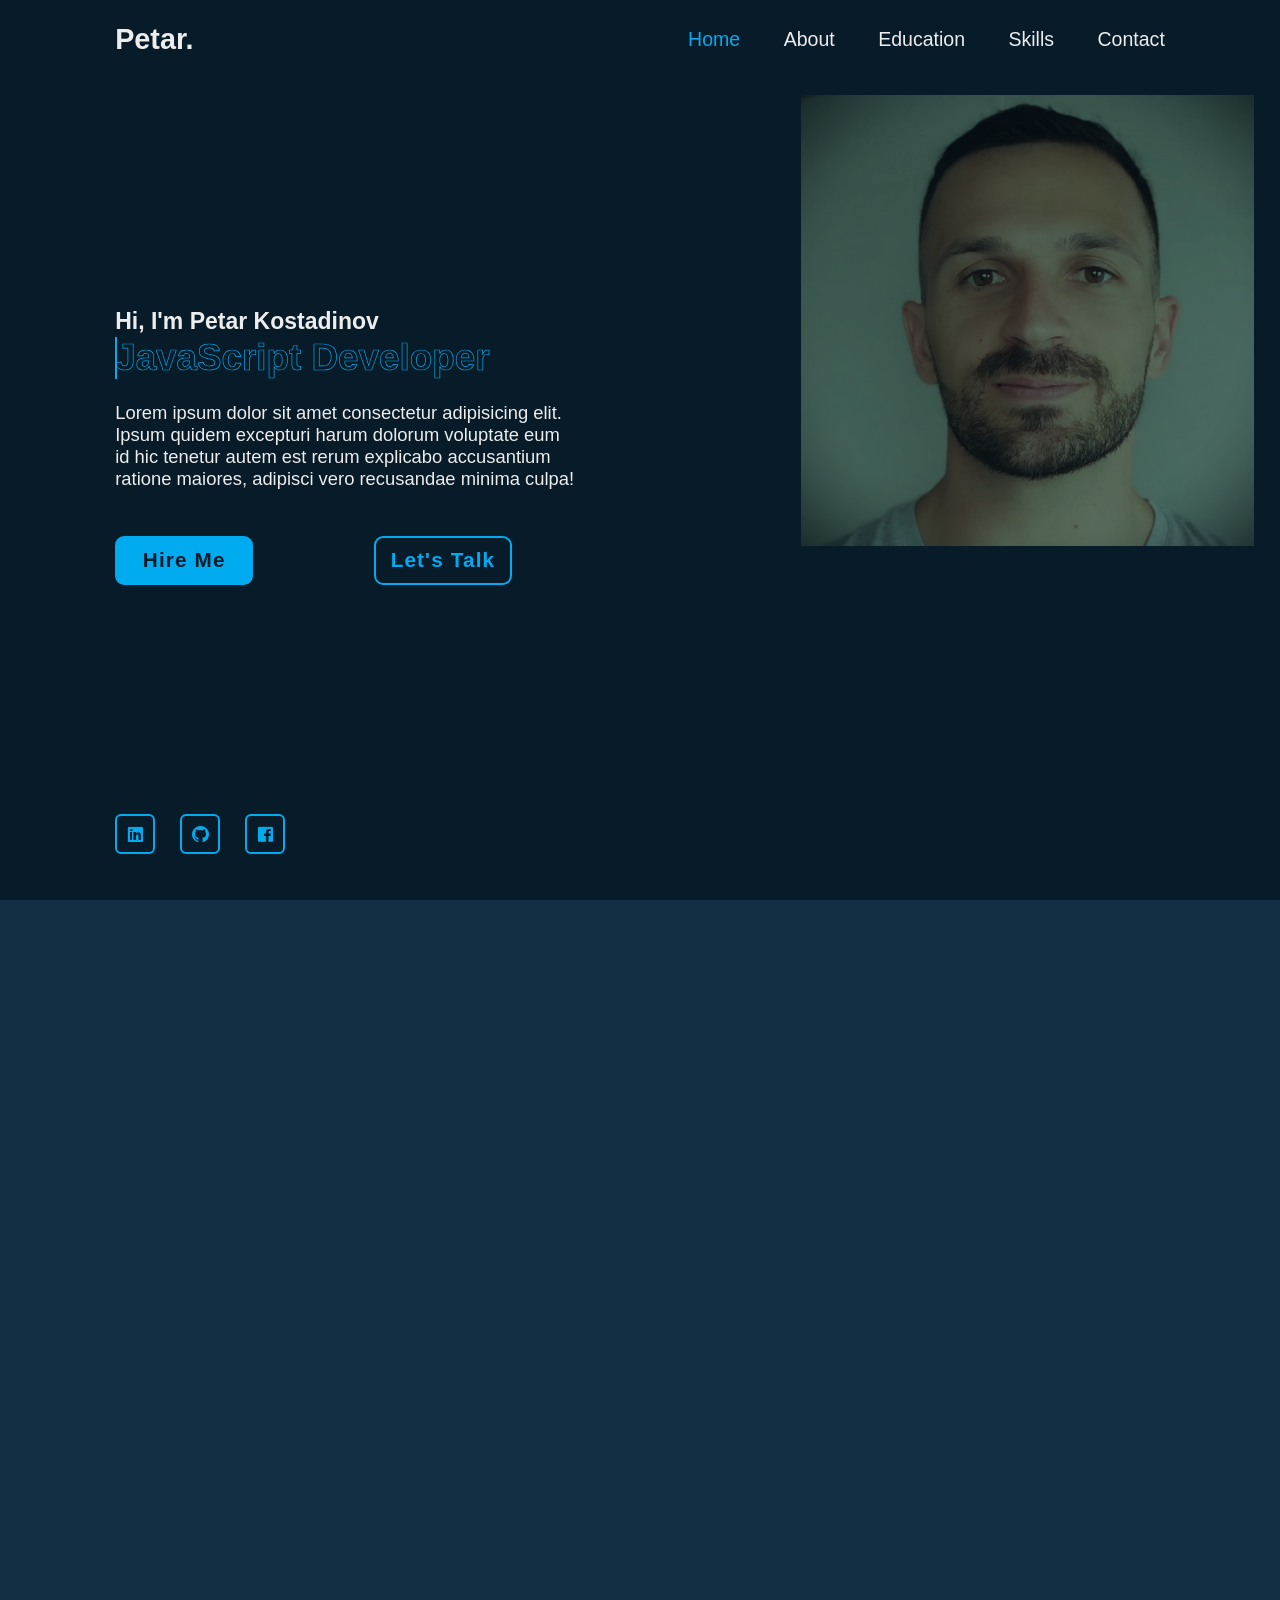
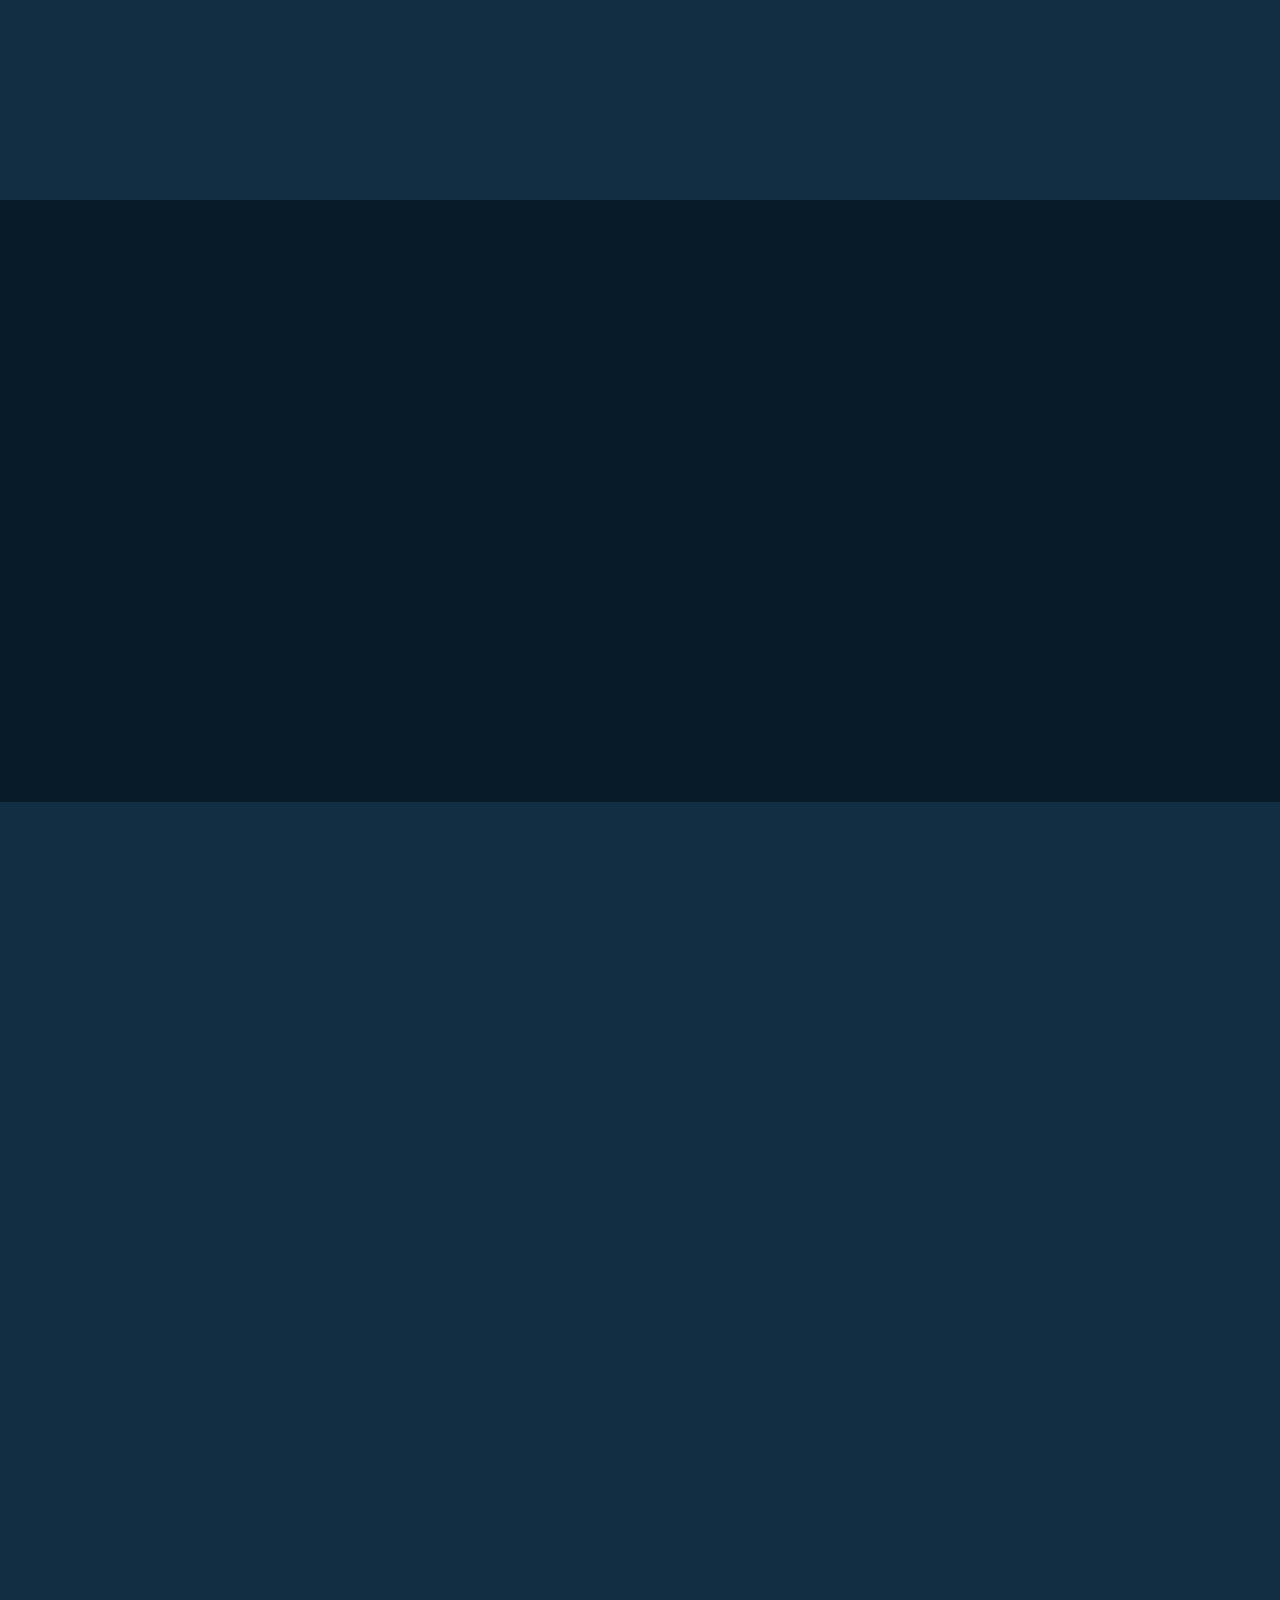
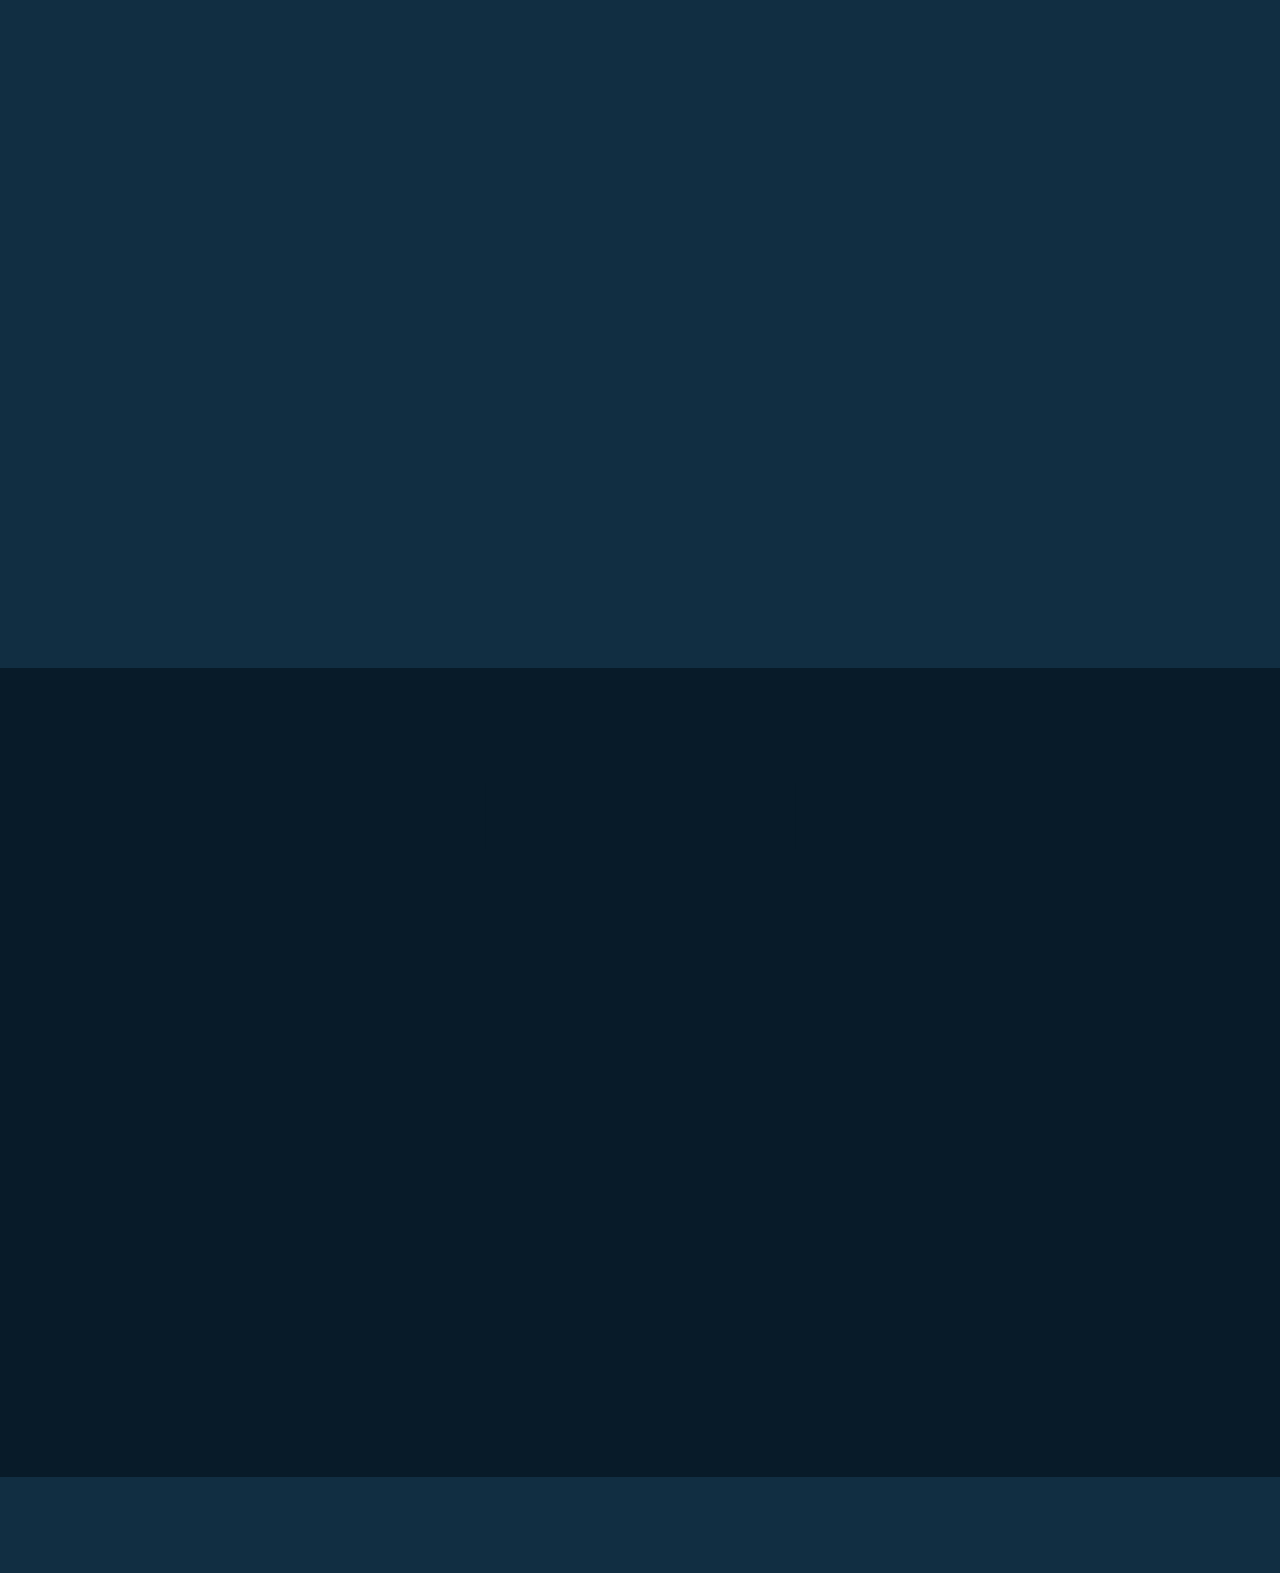
==== html/index.html @ ee498622 "Change Repo" ====
<!DOCTYPE html>
<html lang="en">

<head>
    <meta charset="UTF-8">
    <meta name="viewport" content="width=device-width, initial-scale=1.0">
    <title>Document</title>
    <link rel="stylesheet" href="/css/style.css">

    <!-- box icons -->
    <link href="https://unpkg.com/boxicons@2.1.4/css/boxicons.min.css" rel="stylesheet">

</head>

<body>

    <!-- header -->

    <header class="header">
        <a href="#" class="logo">Petar. <span class="animate" style="--i:1;"></span></a>

        <div class="bx bx-menu" id="menu-icon"><span class="animate" style="--i:2;"></span></div>

        <nav class="navbar">
            <a href="#home" class="active">Home</a>
            <a href="#about">About</a>
            <a href="#education">Education</a>
            <a href="#skills">Skills</a>
            <a href="#contact">Contact</a>

            <span class="active-nav"></span>
            <span class="animate" style="--i:2;"></span>
        </nav>
    </header>

    <!-- home section -->
    <section class="home show-animate" id="home">
        <div class="home-content">
            <h1>Hi, I'm <span>Petar Kostadinov</span><span class="animate" style="--i:3;"></span></h1>
            <div class="text-animate">
                <h3>JavaScript Developer</h3>
            </div>
            <p>Lorem ipsum dolor sit amet consectetur adipisicing elit. Ipsum quidem excepturi harum dolorum voluptate
                eum id hic tenetur autem est rerum explicabo accusantium ratione maiores, adipisci vero recusandae
                minima culpa!
                <span class="animate" style="--i:4;"></span>
            </p>
            <div class="btn-box">
                <a href="#" class="btn">Hire Me</a>
                <a href="#" class="btn">Let's Talk</a>
                <span class="animate" style="--i:5;"></span>
            </div>
        </div>
        <div class="home-sci">
            <a href="https://www.linkedin.com/in/petar-kostadinov-759ba8213/"><i class="bx bxl-linkedin-square"></i></a>
            <a href="https://github.com/PetarKostadinov?tab=repositories"><i class="bx bxl-github"></i></a>
            <a href="https://www.facebook.com/profile.php?id=100000562363371"><i class="bx bxl-facebook-square"></i></a>
            <span class="animate" style="--i:6;"></span>
        </div>
        <div class="home-imgHover">
            <img class="img__home-sci" src="/images/home.jpg" alt="Software Development">
        </div>
        <span class="animate home-img" style="--i:7;"></span>
    </section>

    <!--about section-->
    <section class="about" id="about">
        <h2 class="heading">About <span>Me</span><span class="animate scroll" style="--i:1;"></span></h2>

        <div class="about__img">
            <img id="image" src="/images/home.jpg" alt="Developer">
            <span class="circle-spin"></span>
            <span class="animate scroll" style="--i:2;"></span>
        </div>
        <div class="about__content">
            <h3>JavaScript Developer<span class="animate scroll" style="--i:3;"></span></h3>
            <p>Lorem ipsum dolor, sit amet consectetur adipisicing elit. Ipsum magni laborum eius aspernatur adipisci!
                Consequatur atque facere quibusdam, dolorem, veritatis dolores ipsum, officia ullam ducimus a maiores
                eius. Possimus, ipsam?
                <span class="animate scroll" style="--i:4;"></span>
            </p>
        </div>

        <div class="btn-box btns">
            <a href="#" class="btn">Read More</a>
            <span class="animate scroll" style="--i:5;"></span>
        </div>
    </section>

    <!-- education/experience section -->

    <section class="education" id="education">
        <h2 class="heading">My <span>Journey</span><span class="animate scroll" style="--i:1;"></span></h2>
        <div class="education__row">

            <!-- education -->
            <div class="education__column">
                <h3 class="title">Education<span class="animate scroll" style="--i:2;"></span></h3>
                <div class="education__box">
                    <div class="education__content">
                        <div class="content">
                            <div class="year"><i class="bx bxs-calendar"></i> 2020 - 2023</div>
                            <h3>JavaScript Developer - Software University (SoftUni)</h3>
                            <p>Lorem ipsum, dolor sit amet consectetur adipisicing elit. Officia voluptatum asperiores
                                amet! Rerum, veritatis blanditiis, cum sapiente molestiae optio nobis fuga, velit
                                possimus iusto in perferendis ipsa magnam nesciunt officia.</p>

                        </div>
                    </div>


                    <div class="education__content">
                        <div class="content">
                            <div class="year"><i class="bx bxs-calendar"></i> 2006 - 2010</div>
                            <h3>Bachelor Degree - University 'Prof. Dr. Assen Zlatarov' - Burgas</h3>
                            <p>Lorem ipsum, dolor sit amet consectetur adipisicing elit. Officia voluptatum asperiores
                                amet! Rerum, veritatis blanditiis, cum sapiente molestiae optio nobis fuga, velit
                                possimus iusto in perferendis ipsa magnam nesciunt officia.</p>

                        </div>
                    </div>
                    <span class="animate scroll" style="--i:3;"></span>
                </div>
            </div>

            <!-- experience -->

            <div class="education__column">
                <h3 class="title">Experience<span class="animate scroll" style="--i:4;"></span></h3>
                <div class="education__box">
                    <div class="education__content">
                        <div class="content">
                            <div class="year"><i class="bx bxs-calendar"></i> 2023 - Present</div>
                            <h3>Full Stack (JS) Developer - Financial Times - Sofia</h3>
                            <p>Lorem ipsum, dolor sit amet consectetur adipisicing elit. Officia voluptatum asperiores
                                amet! Rerum, veritatis blanditiis, cum sapiente molestiae optio nobis fuga, velit
                                possimus iusto in perferendis ipsa magnam nesciunt officia.</p>

                        </div>
                    </div>


                    <div class="education__content">
                        <div class="content">
                            <div class="year"><i class="bx bxs-calendar"></i> 2021 - 2022</div>
                            <h3>Survey Developer - Ipsos Bulgaria - Sofia</h3>
                            <p>Lorem ipsum, dolor sit amet consectetur adipisicing elit. Officia voluptatum asperiores
                                amet! Rerum, veritatis blanditiis, cum sapiente molestiae optio nobis fuga, velit
                                possimus iusto in perferendis ipsa magnam nesciunt officia.</p>

                        </div>
                    </div>
                    <span class="animate scroll" style="--i:5;"></span>
                </div>
            </div>
        </div>
    </section>

    <!-- skills section -->
    <section class="skills" id="skills">
        <h2 class="heading">My <span>Skills</span><span class="animate scroll" style="--i:1;"></span></h2>

        <div class="skills__row">
            <!-- technical skills -->
            <div class="skills__column">
                <h3 class="title">Technical Skills<span class="animate scroll" style="--i:2;"></span></h3>

                <div class="skills__box">
                    <div class="skills__content">
                        <div class="progress">
                            <h3>JavaScript <span>95%</span></h3>
                            <div class="bar"><span></span></div>
                        </div>

                        <div class="progress">
                            <h3>C# <span>70%</span></h3>
                            <div class="bar"><span></span></div>
                        </div>

                        <div class="progress">
                            <h3>HTML <span>95%</span></h3>
                            <div class="bar"><span></span></div>
                        </div>

                        <div class="progress">
                            <h3>CSS <span>80%</span></h3>
                            <div class="bar"><span></span></div>
                        </div>

                        <div class="progress">
                            <h3>React <span>95%</span></h3>
                            <div class="bar"><span></span></div>
                        </div>

                        <div class="progress">
                            <h3>Express <span>75%</span></h3>
                            <div class="bar"><span></span></div>
                        </div>

                        <div class="progress">
                            <h3>LitHTML <span>95%</span></h3>
                            <div class="bar"><span></span></div>
                        </div>

                        <div class="progress">
                            <h3>Mocha, Chai <span>95%</span></h3>
                            <div class="bar"><span></span></div>
                        </div>

                        <div class="progress">
                            <h3>Playwright <span>75%</span></h3>
                            <div class="bar"><span></span></div>
                        </div>

                        <div class="progress">
                            <h3>REST <span>90%</span></h3>
                            <div class="bar"><span></span></div>
                        </div>

                        <div class="progress">
                            <h3>GraphQL <span>55%</span></h3>
                            <div class="bar"><span></span></div>
                        </div>

                        <div class="progress">
                            <h3>MongoDB <span>95%</span></h3>
                            <div class="bar"><span></span></div>
                        </div>
                    </div>
                    <span class="animate scroll" style="--i:3;"></span>
                </div>
            </div>

            <!-- soft skills -->
            <div class="skills__column">
                <h3 class="title">Soft Skills<span class="animate scroll" style="--i:5;"></span></h3>

                <div class="skills__box">
                    <div class="skills__content">
                        <div class="progress">
                            <h3>Communication <span>100%</span></h3>
                            <div class="bar"><span></span></div>
                        </div>

                        <div class="progress">
                            <h3>Teamwork and Collaboration <span>100%</span></h3>
                            <div class="bar"><span></span></div>
                        </div>

                        <div class="progress">
                            <h3>Continuous Learning <span>100%</span></h3>
                            <div class="bar"><span></span></div>
                        </div>

                        <div class="progress">
                            <h3>Problem-solving <span>95%</span></h3>
                            <div class="bar"><span></span></div>
                        </div>

                        <div class="progress">
                            <h3>Attention to detail <span>100%</span></h3>
                            <div class="bar"><span></span></div>
                        </div>

                        <div class="progress">
                            <h3>Adaptability <span>100%</span></h3>
                            <div class="bar"><span></span></div>
                        </div>
                    </div>
                    <span class="animate scroll" style="--i:6;"></span>
                </div>
            </div>
        </div>
    </section>

    <!-- contact section -->
    <section class="contact" id="contact">
        <h2 class="heading">Contact <span>Me</span><span class="animate scroll" style="--i:1;"></span></h2>

        <form onsubmit="sendEmail(); reset(); return false;" action="#" class="contact__form">
            <div class="input-box">
                <div class="input-field">
                    <input id="name" type="text" placeholder="Full Name" required />
                    <span class="focus"></span>
                </div>
                <div class="input-field">
                    <input id="email" type="text" placeholder="Email Address" required />
                    <span class="focus"></span>
                </div>

                <span class="animate scroll" style="--i:3;"></span>
            </div>

            <div class="input-box">
                <div class="input-field">
                    <input id="number" type="number" placeholder="Mobile Number" required />
                    <span class="focus"></span>
                </div>
                <div class="input-field">
                    <input id="subject" type="text" placeholder="Email Subject" required />
                    <span class="focus"></span>
                </div>
                <span class="animate scroll" style="--i:5;"></span>
            </div>

            <div class="textarea-field">
                <textarea name="" id="message" cols="30" rows="10" placeholder="Your Message" required></textarea>
                <span class="focus"></span>
                <span class="animate scroll" style="--i:7;"></span>
            </div>

            <div class="btn-box btns">
                <button type="submit" class="btn" id="submit__btn">Submit</button>
                <span class="animate scroll" style="--i:9;"></span>
            </div>
        </form>
    </section>



    <!-- footer -->

    <footer class="footer">
        <div class="footer__text">
            <p>Copyright &copy; 2023 by Petar Kostadinov | All right Reserved.</p>
            <span class="animate scroll" style="--i:1;"></span>
        </div>

        <div class="footer__iconTop">
            <a href="#"><i class="bx bx-up-arrow-alt"></i></a>
            <span class="animate scroll" style="--i:3;"></span>
        </div>

    </footer>


    <script src="/js/script.js"></script>
    <script const src="https://smtpjs.com/v3/smtp.js"></script>
    <script>
        function sendEmail() {
            const fullName = document.querySelector('#name')
            const mobileNumber = document.querySelector('#number')
            const emailAdress = document.querySelector('#email')
            const subject = document.querySelector('#subject')
            const message = document.querySelector('#message')
            const body = 'name: ' + fullName.value
                + '<br/>' + 'mobile number: '
                + mobileNumber.value + '<br/>'
                + 'email: ' + emailAdress.value
                + '<br/>' + 'subject: ' + subject.value
                + '<br/> <br/>'
                + 'message: ' + message.value
            ////////
            Email.send({
                Host: "smtp.elasticemail.com",
                Username: "petar_vs@outlook.com",
                Password: "3C78EE41D7B59CC732B4C76B07B22457753E",
                From: "petarkostadinov30@gmail.com",
                To: "petar_vs@outlook.com",
                Subject: subject.value,
                Body: body
            }).then(
                message => alert(message)
            );
        }

    </script>
</body>

</html>
---- css/style.css ----
/* @import url('https://fonts.googleapis.com/css2?family=Poppins:ital,wght@300;400;500;600;700;800;900&display=swap'); */

/* @import url('https://fonts.googleapis.com/css2?family=Poppins:wght@100;200;300;400;500&display=swap'); */

* {
    font-family: 'Poppins', sans-serif;
    margin: 0;
    padding: 0;
    box-sizing: border-box;
    text-decoration: none;
    border: none;
    outline: none;
    scroll-behavior: smooth;
}

:root {
    --bg-color: #081b29;
    --second-bg-color: #112e42;
    --text-color: #ededed;
    --main-color: #00abf0;
}

html {
    font-size: 11.5px;
    /* font-size: 0.8rem; */
    overflow-x: hidden;
}

body {
    background: var(--bg-color);
    color: var(--text-color);
}

.header {
    position: fixed;
    top: 0;
    left: 0;
    width: 100%;
    padding: 2rem 9%;
    background: transparent;
    display: flex;
    justify-content: space-between;
    align-items: center;
    z-index: 100;
    transition: .3s;
}

.header.sticky {
    background: var(--bg-color);
}

.logo {
    position: relative;
    font-size: 2.5rem;
    color: var(--text-color);
    font-weight: 600;
}

.navbar {
    position: relative;
}

.navbar a {
    font-size: 1.7rem;
    color: var(--text-color);
    font-weight: 500;
    margin-left: 3.5rem;
    transition: .3s;
}

.navbar a:hover,
.navbar a.active {
    color: var(--main-color);
}

#menu-icon {
    position: relative;
    font-size: 3.6rem;
    color: var(--text-color);
    cursor: pointer;
    display: none;
}

section {
    min-height: 100vh;
    padding: 10rem 9% 2rem;
}

.home {
    display: flex;
    align-items: center;
    padding: 0 9%;
    background: var(--bg-color);
    background-size: cover;

}

.home-content {
    max-width: 40rem;
    z-index: 99;
}

.home-content h1 {
    position: relative;
    display: inline-block;
    font-size: 2rem;
    font-weight: 700;
    line-height: 1.3;
}

.home-content h1 span {
    color: var(--text-color);
}

.home-content .text-animate {
    position: relative;
    width: 32.8rem;
}

.home-content .text-animate h3 {
    font-size: 3.2rem;
    font-weight: 700;
    color: transparent;
    -webkit-text-stroke: .7px var(--main-color);
    background-image: linear-gradient(var(--main-color), var(--main-color));
    background-repeat: no-repeat;
    -webkit-background-clip: text;
    background-position: -33rem 0;
    animation: homeBgText 6s linear infinite;
    animation-delay: 2s;
}

.home.show-animate .home-content .text-animate h3 {
    animation: homeBgText 6s linear infinite;
    animation-delay: 2s;
}

.home-content .text-animate h3::before {
    content: '';
    position: absolute;
    top: 0;
    left: 0;
    width: 0;
    height: 100%;
    border-right: 2px solid var(--main-color);
    z-index: -1;
    animation: homeCursorText 6s linear infinite;
    animation-delay: 2s;
}

.home.show-animate .home-content .text-animate h3::before {
    animation: homeCursorText 6s linear infinite;
    animation-delay: 2s;

}

.home-content p {
    position: relative;
    font-size: 1.6rem;
    margin: 2rem 0 4rem;
}

.btn-box {
    position: relative;
    display: flex;
    justify-content: space-between;
    width: 34.5rem;
    height: 5rem;
}

.btn-box .btn {
    position: relative;
    display: inline-flex;
    justify-content: center;
    align-items: center;
    width: 12rem;
    height: 85%;
    background: var(--main-color);
    border: .2rem solid var(--main-color);
    border-radius: .8rem;
    font-size: 1.8rem;
    font-weight: 600;
    letter-spacing: .1rem;
    color: var(--bg-color);
    z-index: 1;
    overflow: hidden;
    transition: .5s;
}

.btn-box .btn:hover {
    color: var(--main-color);
}

.btn-box .btn:nth-child(2) {
    background: transparent;
    color: var(--main-color);
}

.btn-box .btn:nth-child(2):hover {

    color: var(--bg-color);
}

.btn-box .btn:nth-child(2)::before {

    background-color: var(--main-color);
}

.btn-box .btn:hover {
    color: var(--main-color);
}

.btn-box .btn::before {
    content: '';
    position: absolute;
    top: 0;
    left: 0;
    width: 0;
    height: 100%;
    background: var(--bg-color);
    z-index: -1;
    transition: .5s;
}

.btn-box .btn:hover::before {
    width: 100%;
}

.home-sci {
    position: absolute;
    bottom: 4rem;
    width: 170px;
    display: flex;
    justify-content: space-between;

}

.home-sci a {
    position: relative;
    display: inline-flex;
    justify-content: center;
    align-items: center;
    width: 40px;
    height: 40px;
    background: transparent;
    border: .2rem solid var(--main-color);
    border-radius: 15%;
    font-size: 20px;
    z-index: 1;
    color: var(--main-color);

}

.home-sci a:hover {
    color: var(--bg-color);

}

.home-sci a::before {
    content: '';
    position: absolute;
    top: 0;
    left: 0;
    width: 0;
    height: 100%;
    background: var(--main-color);
    z-index: -1;
    transition: .5s;
    border-radius: 12%;

}

.home-sci a:hover::before {
    width: 100%;
}

.home-imgHover {
    position: absolute;
    top: 0;
    right: 0;
    width: 30%;
    height: 80%;
    background: transparent;
    display: flex;
    margin: 95px;
    transition: 3s;
}

@media (max-width: 1285px) {
    .img__home-sci {
        width: 150%;
        height: auto;

    }
}

.img__home-sci {
    position: absolute;
    max-width: 118%;
    max-height: 118%;
}

@media (max-width: 706px) {
    .img__home-sci {
        display: none;

    }
}

.home-imgHover:hover {
    background: var(--bg-color);
    opacity: .8;
}

.about {
    display: flex;
    justify-content: center;
    align-items: center;
    flex-direction: column;
    gap: 2rem;
    background: var(--second-bg-color);
    padding-bottom: 6rem;
}

.heading {
    position: relative;
    font-size: 5rem;
    margin-bottom: 3rem;
    text-align: center;
}

span {
    color: var(--main-color);
}

.about__img {
    position: relative;
    width: 25rem;
    height: 25rem;
    border-radius: 50%;
    display: flex;
    justify-content: center;
    align-items: center;
}

.about__img img {
    width: 90%;
    border-radius: 50%;
    border: .2rem solid var(--main-color);
}

.about__img .circle-spin {
    position: absolute;
    top: 50%;
    left: 50%;
    transform: translate(-50%, -50%) rotate(0);
    width: 100%;
    height: 100%;
    border-radius: 50%;
    border-top: .2rem solid var(--second-bg-color);
    border-bottom: .2rem solid var(--second-bg-color);
    border-left: .2rem solid var(--main-color);
    border-right: .2rem solid var(--main-color);
    animation: aboutSpiner 8s linear infinite;
}

.about__content {
    text-align: center;
}

.about__content h3 {
    position: relative;
    display: inline-block;
    font-size: 2.6rem;

}

.about__content p {
    position: relative;
    font-size: 1.6rem;
    margin: 2rem 0 3rem;
}

.btn-box.btns {
    display: inline-block;
    width: 15rem;
}

.btn-box.btns a::before {
    background: var(--second-bg-color);
}

.education {
    display: flex;
    justify-content: center;
    align-items: center;
    flex-direction: column;
    min-height: auto;
    padding-bottom: 5rem;
}

.education .education__row {
    display: flex;
    flex-wrap: wrap;
    gap: 5rem;
}

.education__row .education__column {
    flex: 1 1 40rem;
}

.education__column .title {
    position: relative;
    display: inline-block;
    font-size: 2.5rem;
    margin: 0 0 1.5rem 2rem;
}

.education__column .education__box {
    position: relative;
    border-left: .2rem solid var(--main-color);
}

.education__box .education__content {
    position: relative;
    padding-left: 2rem;
}

.education__box .education__content::before {
    content: '';
    position: absolute;
    top: 0;
    left: -1.1rem;
    width: 2rem;
    height: 2rem;
    background: var(--main-color);
    border-radius: 50%;

}

.education__content .content {
    position: relative;
    padding: 1.5rem;
    border: .2rem solid var(--main-color);
    border-radius: .6rem;
    margin-bottom: 2rem;
    overflow: hidden;
}

.education__content .content::before {
    content: '';
    position: absolute;
    top: 0;
    left: 0;
    width: 0;
    height: 100%;
    background: var(--second-bg-color);
    z-index: -1;
    transition: .5s;
}

.education__content .content:hover::before {
    width: 100%;
}

.education__content .content .year {
    font-size: 1.5rem;
    color: var(--main-color);
    padding-bottom: .5rem;
}

.education__content .content .year i {
    padding-right: .5rem;
}

.education__content .content .year h3 {
    font-size: 2rem;
}

.education__content .content .year p {
    font-size: 1.6rem;
    padding-top: .5rem;
}

.skills {
    min-height: auto;
    padding-bottom: 7rem;
    background: var(--second-bg-color);
}

.skills h2 {
    display: inline-block;
    left: 50%;
    transform: translateX(-50%);
}

.skills .skills__row {
    display: flex;
    flex-wrap: wrap;
    gap: 5rem;
}

.skills__row .skills__column {
    flex: 1 1 40rem;
}

.skills__column .title {
    position: relative;
    display: inline-block;
    font-size: 2.5rem;
    margin: 0 0 1.5rem;
}

.skills__column .skills__box {
    position: relative;
}

.skills__box .skills__content {
    position: relative;
    border: .2rem solid var(--main-color);
    border-radius: .6rem;
    padding: .5rem 1.5rem;
    z-index: 1;
    overflow: hidden;
}

.skills__box .skills__content::before {
    content: '';
    position: absolute;
    top: 0;
    left: 0;
    width: 0;
    height: 100%;
    background: var(--bg-color);
    z-index: -1;
    transition: .5s;
}

.skills__box .skills__content:hover::before {
    width: 100%;
}

.skills__content .progress {
    padding: 1rem 0;
}

.skills__content .progress h3 {
    font-size: 1.7rem;
    display: flex;
    justify-content: space-between;
}

.skills__content .progress h3 span {
    color: var(--text-color);
}

.skills__content .progress .bar {
    height: 2rem;
    border-radius: .6rem;
    border: .2rem solid var(--main-color);
    padding: .5rem;
    margin: 1rem 0;
}

.skills__content .progress .bar span {
    display: block;
    height: 100%;
    border-radius: .3rem;
    background: var(--main-color);
}

.skills__column:nth-child(1) .skills__content .progress:nth-child(1) .bar span {
    width: 95%;
}

.skills__column:nth-child(1) .skills__content .progress:nth-child(2) .bar span {
    width: 70%;
}

.skills__column:nth-child(1) .skills__content .progress:nth-child(3) .bar span {
    width: 95%;
}

.skills__column:nth-child(1) .skills__content .progress:nth-child(4) .bar span {
    width: 80%;
}

.skills__column:nth-child(1) .skills__content .progress:nth-child(5) .bar span {
    width: 95%;
}

.skills__column:nth-child(1) .skills__content .progress:nth-child(6) .bar span {
    width: 75%;
}

.skills__column:nth-child(1) .skills__content .progress:nth-child(7) .bar span {
    width: 95%;
}

.skills__column:nth-child(1) .skills__content .progress:nth-child(8) .bar span {
    width: 95%;
}

.skills__column:nth-child(1) .skills__content .progress:nth-child(9) .bar span {
    width: 75%;
}

.skills__column:nth-child(1) .skills__content .progress:nth-child(10) .bar span {
    width: 90%;
}

.skills__column:nth-child(1) .skills__content .progress:nth-child(11) .bar span {
    width: 55%;
}

.skills__column:nth-child(1) .skills__content .progress:nth-child(12) .bar span {
    width: 95%;
}


.skills__column:nth-child(2) .skills__content .progress:nth-child(1) .bar span {
    width: 100%;
}

.skills__column:nth-child(2) .skills__content .progress:nth-child(2) .bar span {
    width: 100%;
}

.skills__column:nth-child(2) .skills__content .progress:nth-child(3) .bar span {
    width: 100%;
}

.skills__column:nth-child(2) .skills__content .progress:nth-child(4) .bar span {
    width: 95%;
}

.skills__column:nth-child(2) .skills__content .progress:nth-child(5) .bar span {
    width: 100%;
}

.skills__column:nth-child(2) .skills__content .progress:nth-child(6) .bar span {
    width: 100%;
}

.contact {
    min-height: auto;
    padding-bottom: 7rem;
}

.contact h2 {
    display: inline-block;
    left: 50%;
    transform: translateX(-50%);
}

.contact form {
    max-width: 70rem;
    margin: 0 auto;
    text-align: center;
}

.contact form .input-box {
    position: relative;
    display: flex;
    justify-content: space-between;
    flex-wrap: wrap;
}

.contact form .input-box .input-field {
    position: relative;
    width: 49%;
    margin: .8rem 0;
}

.contact form .input-box .input-field input,
.contact form .textarea-field textarea {
    width: 100%;
    height: 100%;
    padding: 1.5rem;
    font-size: 1.6rem;
    color: var(--text-color);
    background: transparent;
    border-radius: .6rem;
    border: .2rem solid var(--main-color);
}

.contact form .input-box .input-field input::placeholder,
.contact form .textarea-field textarea::placeholder {
    color: var(--text-color);
}

.contact form .focus {
    position: absolute;
    top: 0;
    left: 0;
    width: 0;
    height: 100%;
    background: var(--second-bg-color);
    border-radius: .6rem;
    z-index: -1;
    transition: .5s;
}

.contact form .input-box .input-field input:focus~.focus,
.contact form .input-box .input-field input:valid~.focus,
.contact form .textarea-field textarea:focus~.focus,
.contact form .textarea-field textarea:valid~.focus {
    width: 100%;
}


.contact form .textarea-field {
    position: relative;
    margin: .8rem 0 2.7rem;
    display: flex;
}

.contact form .textarea-field textarea {
    resize: none;
}

.contact form .btn-box.btns .btn {
    cursor: pointer;
}

.footer {
    display: flex;
    justify-content: space-between;
    align-items: center;
    flex-wrap: wrap;
    padding: 2rem 9%;
    background: var(--second-bg-color);
}

.footer__text,
.footer__iconTop {
    position: relative;
}

.footer__text p {
    font-size: 1.6rem;
}

.footer__iconTop a {
    position: relative;
    display: inline-flex;
    justify-content: center;
    align-items: center;
    padding: .8rem;
    background: var(--main-color);
    border: .2rem solid var(--main-color);
    border-radius: .6rem;
    z-index: 1;
    overflow: hidden;
}

.footer__iconTop a::before {
    content: '';
    position: absolute;
    top: 0;
    left: 0;
    width: 0;
    height: 100%;
    background: var(--second-bg-color);
    z-index: -1;
    transition: .5s;
}

.footer__iconTop a:hover::before {
    width: 100%;
}

.footer__iconTop a i {
    font-size: 2.4rem;
    color: var(--bg-color);
    transition: .5s;
}

.footer__iconTop a:hover i {

    color: var(--main-color);
}

/* ANIMATION RELOAD AND SCROLL*/
.animate {
    position: absolute;
    top: 0;
    right: 0;
    width: 100%;
    height: 100%;
    background: var(--bg-color);
    z-index: 98;
}

.animate.home-img {
    width: 50%;
}

.logo .animate,
.navbar .animate,
#menu-icon .animate,
.home.show-animate .animate {
    animation: showRight 1s ease forwards;
    animation-delay: calc(.3s * var(--i));
}

.animate.scroll {
    transition: 1s ease;
    transition-delay: calc(.3s / var(--i));
    animation: none;
}

section:nth-child(odd) .animate.scroll,
.footer .animate.scroll {
    background: var(--second-bg-color);
}

.education .education__box .animate.scroll {
    width: 105%;
}

.about.show-animate .animate.scroll,
.education.show-animate .animate.scroll,
.skills.show-animate .animate.scroll,
.skills.show-animate .animate.scroll,
.contact.show-animate .animate.scroll,
.footer.show-animate .animate.scroll {
    transition-delay: calc(.3s * var(--i));
    width: 0;
}

/* BREAKPOINTS */

@media (max-width: 1200px) {
    html {
        font-size: 55%;
    }
}

@media (max-width: 991px) {
    .header {
        padding: 2rem 4%;
    }

    section {
        padding: 10rem 4% 2rem;
    }

    .home {
        padding: 0 4%;
    }

    .footer {
        padding: 2rem 4%;
    }
}

@media (max-width: 850px) {
    .animate.home-img {
        width: 55%;
    }
}

@media (max-width: 768px) {
    .header {
        background: var(--bg-color);
    }

    #menu-icon {
        display: block;
    }

    .navbar {
        position: absolute;
        top: 100%;
        left: -100%;
        width: 100%;
        padding: 1rem 4%;
        background: var(--main-color);
        box-shadow: 0 .5rem 1rem rgba(0, 0, 0, .2);
        z-index: 1;
        transition: .25s ease;
        transition-delay: .25s;
    }

    .navbar.active {
        left: 0;
        transition-delay: 0s;
    }

    .navbar .active-nav {
        position: absolute;
        top: 0;
        left: -100%;
        width: 100%;
        height: 100%;
        background: var(--bg-color);
        border-top: .1rem solid rgba(0, 0, 0, .2);
        z-index: -1;
        transition: .25s ease;
        transition-delay: 0s;
    }

    .navbar.active .active-nav {
        left: 0;
        transition-delay: .25s;
    }

    .navbar a {
        display: block;
        font-size: 2rem;
        margin: 3rem 0;
        transform: translateX(-20rem);
        transition: .25s ease;
        transition-delay: 0s;
    }

    .navbar.active a {
        transform: translateX(0);
        transition-delay: .25s;
    }
}

.home-imgHover {
    pointer-events: none;
    background: var(--bg-color);
    opacity: .6;
}

@media(max-width: 520px) {
    html {
        font-size: 50%;
    }

    .home-content h1 {
        display: flex;
        flex-direction: column;
    }

    .home-sci {
        width: 160px;
    }

    .home-sci a {
        width: 38px;
        height: 38px;
    }
}

@media(max-width: 462px) {
    .home-content h1 {
        font-size: 5.2rem;
    }

    .education {
        padding: 10rem 4% 5rem 5%;
    }

    .contact form .input-box .input-field {
        width: 100%;
    }

    .footer {
        flex-direction: column-reverse;
    }

    .footer p {
        margin-top: 2rem;
        text-align: center;
    }
}

@media(max-width: 371px) {
    .home {
        justify-content: center;
    }

    .home-content {
        display: flex;
        align-items: center;
        flex-direction: column;
        text-align: center;
    }
}

@keyframes homeBgText {

    0%,
    10%,
    100% {
        background-position: -33rem 0;
    }

    65%,
    85% {
        background-position: 0 0;
    }
}

@keyframes homeCursorText {

    0%,
    10%,
    100% {
        width: 0;
    }

    65%,
    78%,
    85% {
        width: 100%;
        opacity: 1;
    }

    57%,
    81% {
        opacity: 0;
    }
}

@keyframes aboutSpiner {
    100% {
        transform: translate(-50%, -50%) rotate(360deg);
    }
}

@keyframes showRight {
    100% {
        width: 0;
    }
}
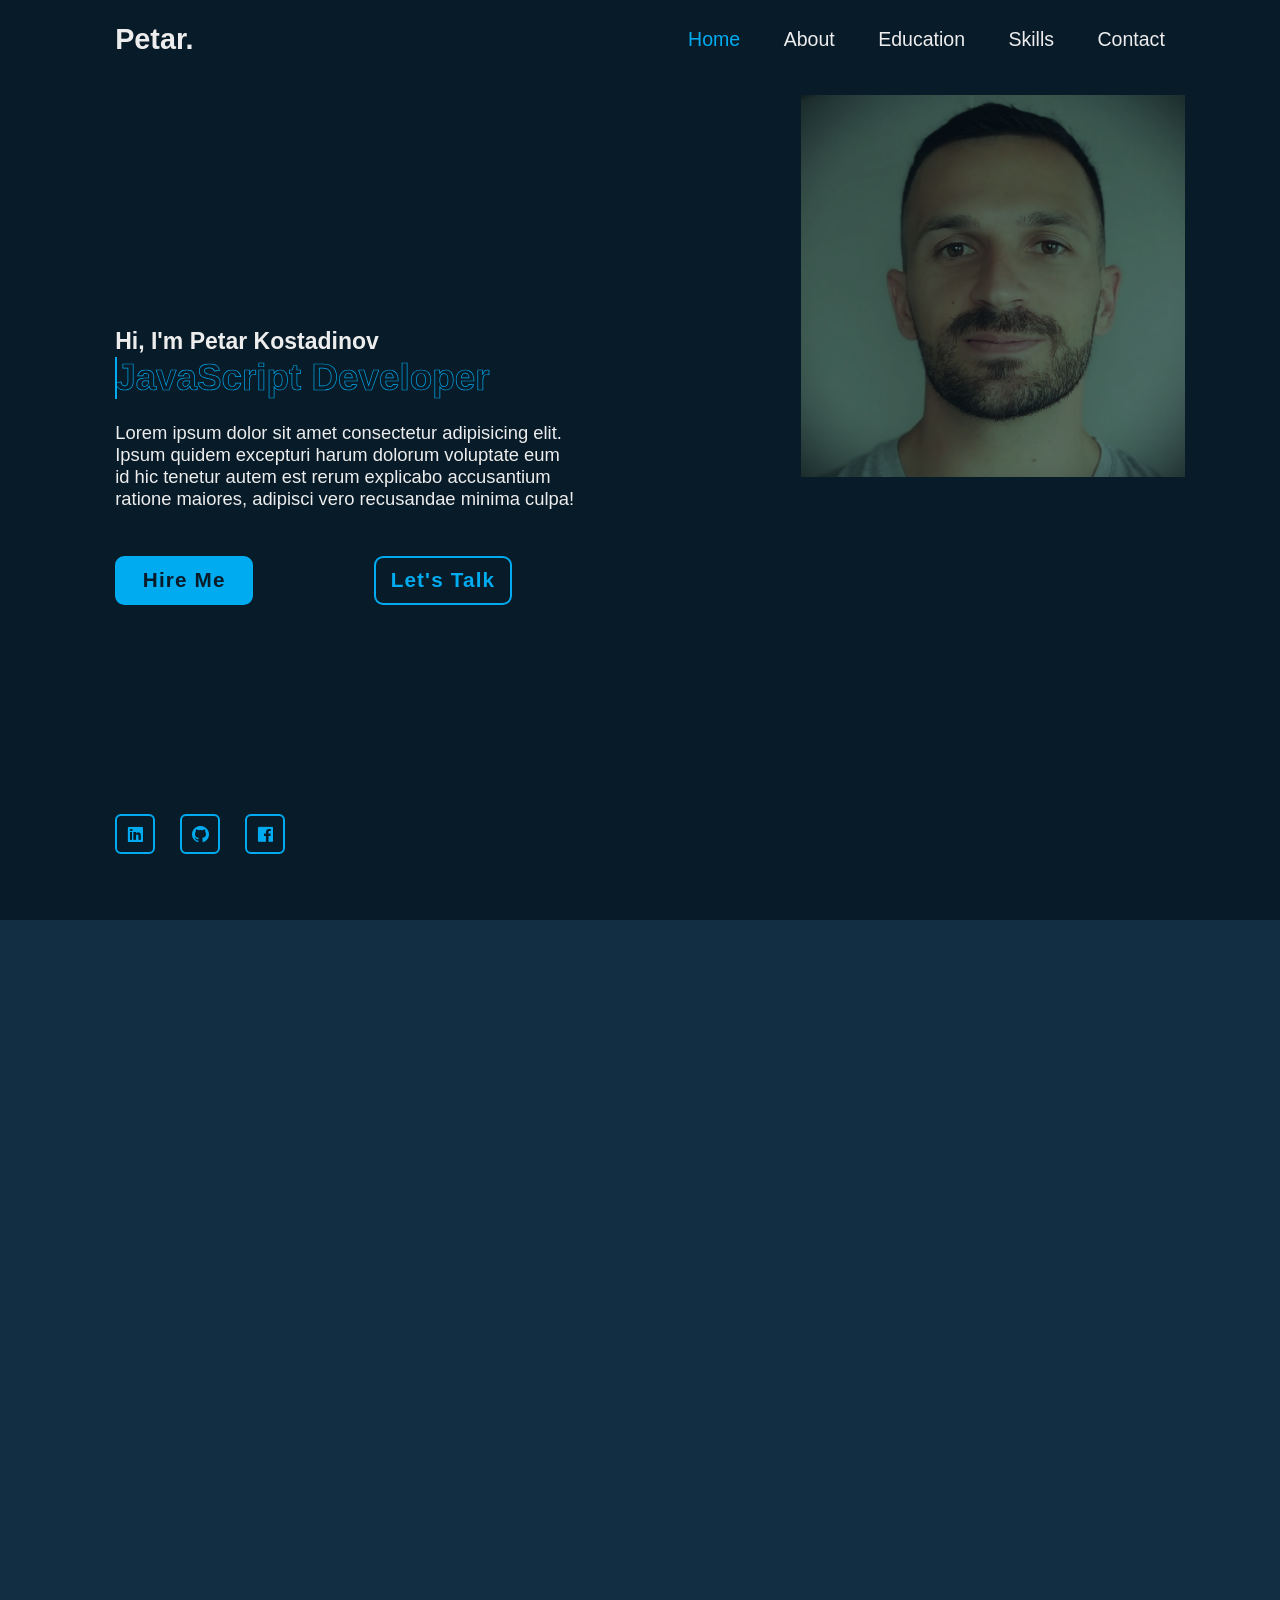
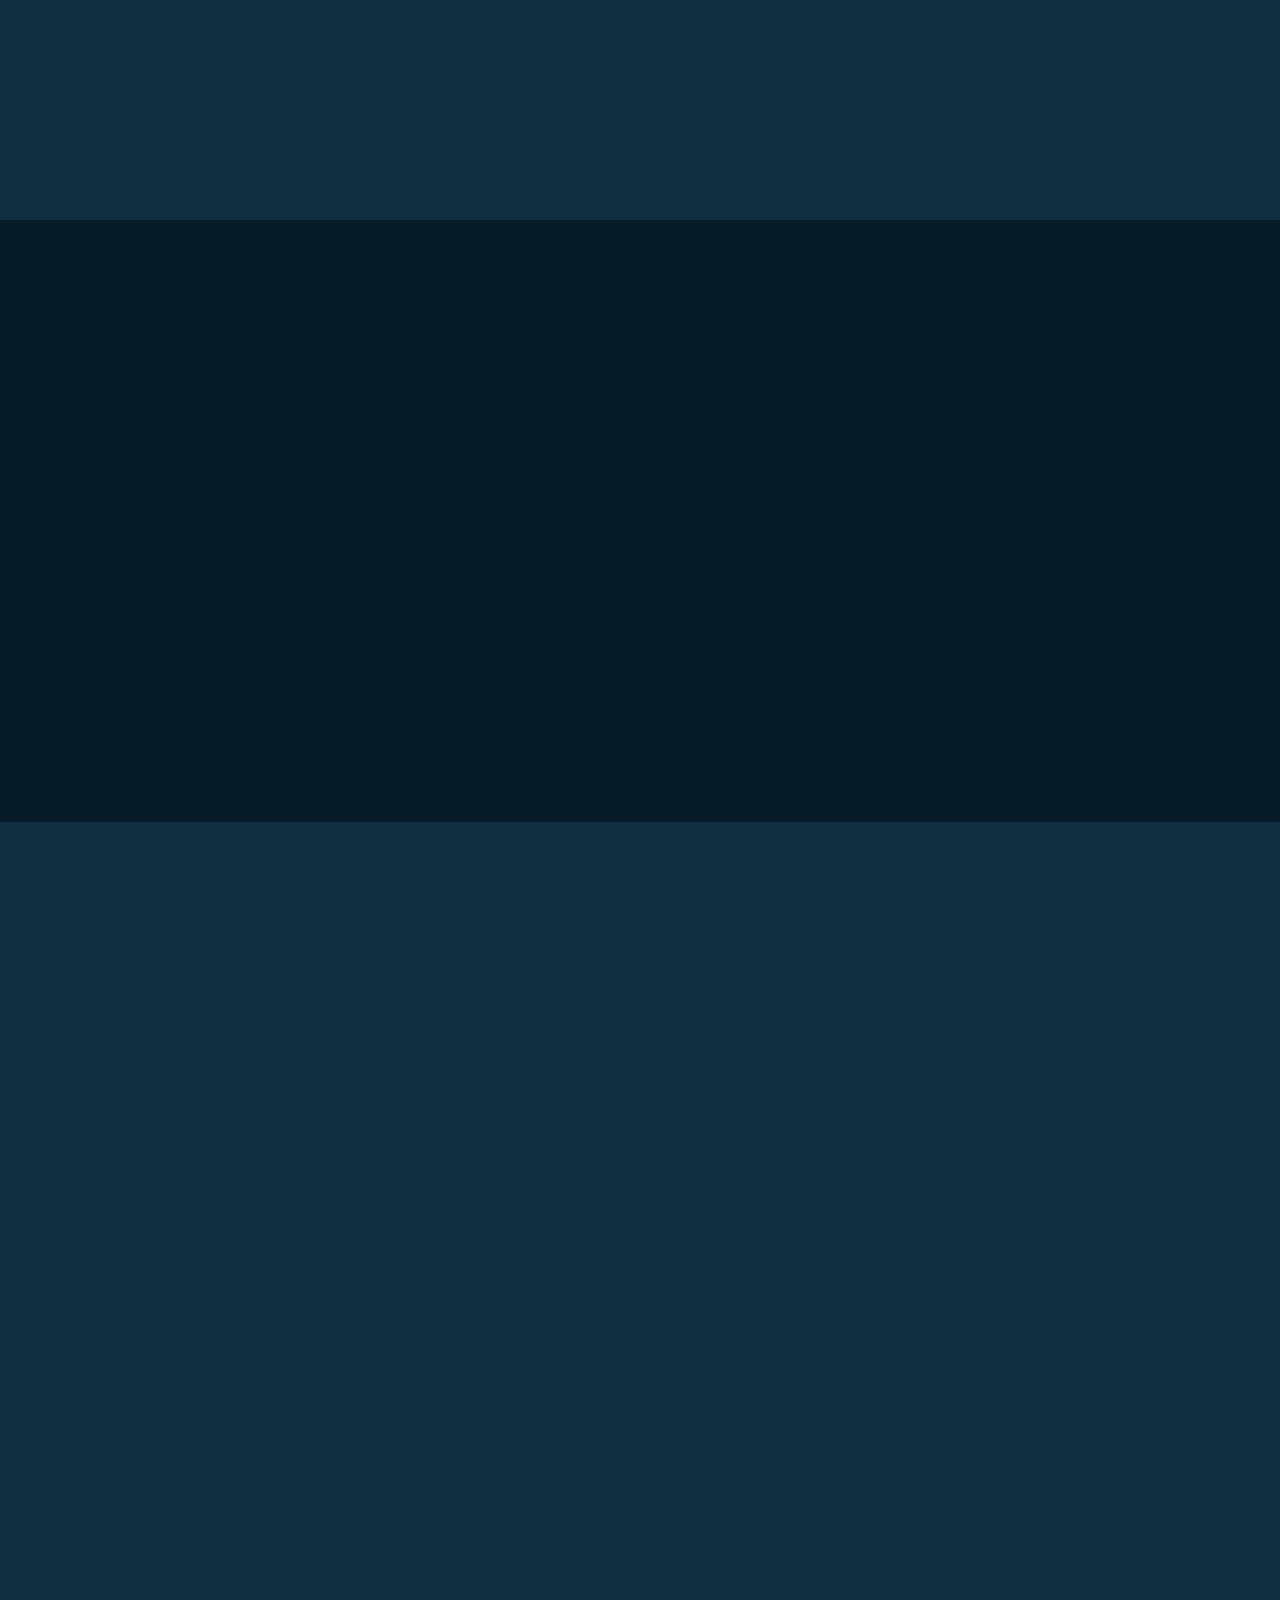
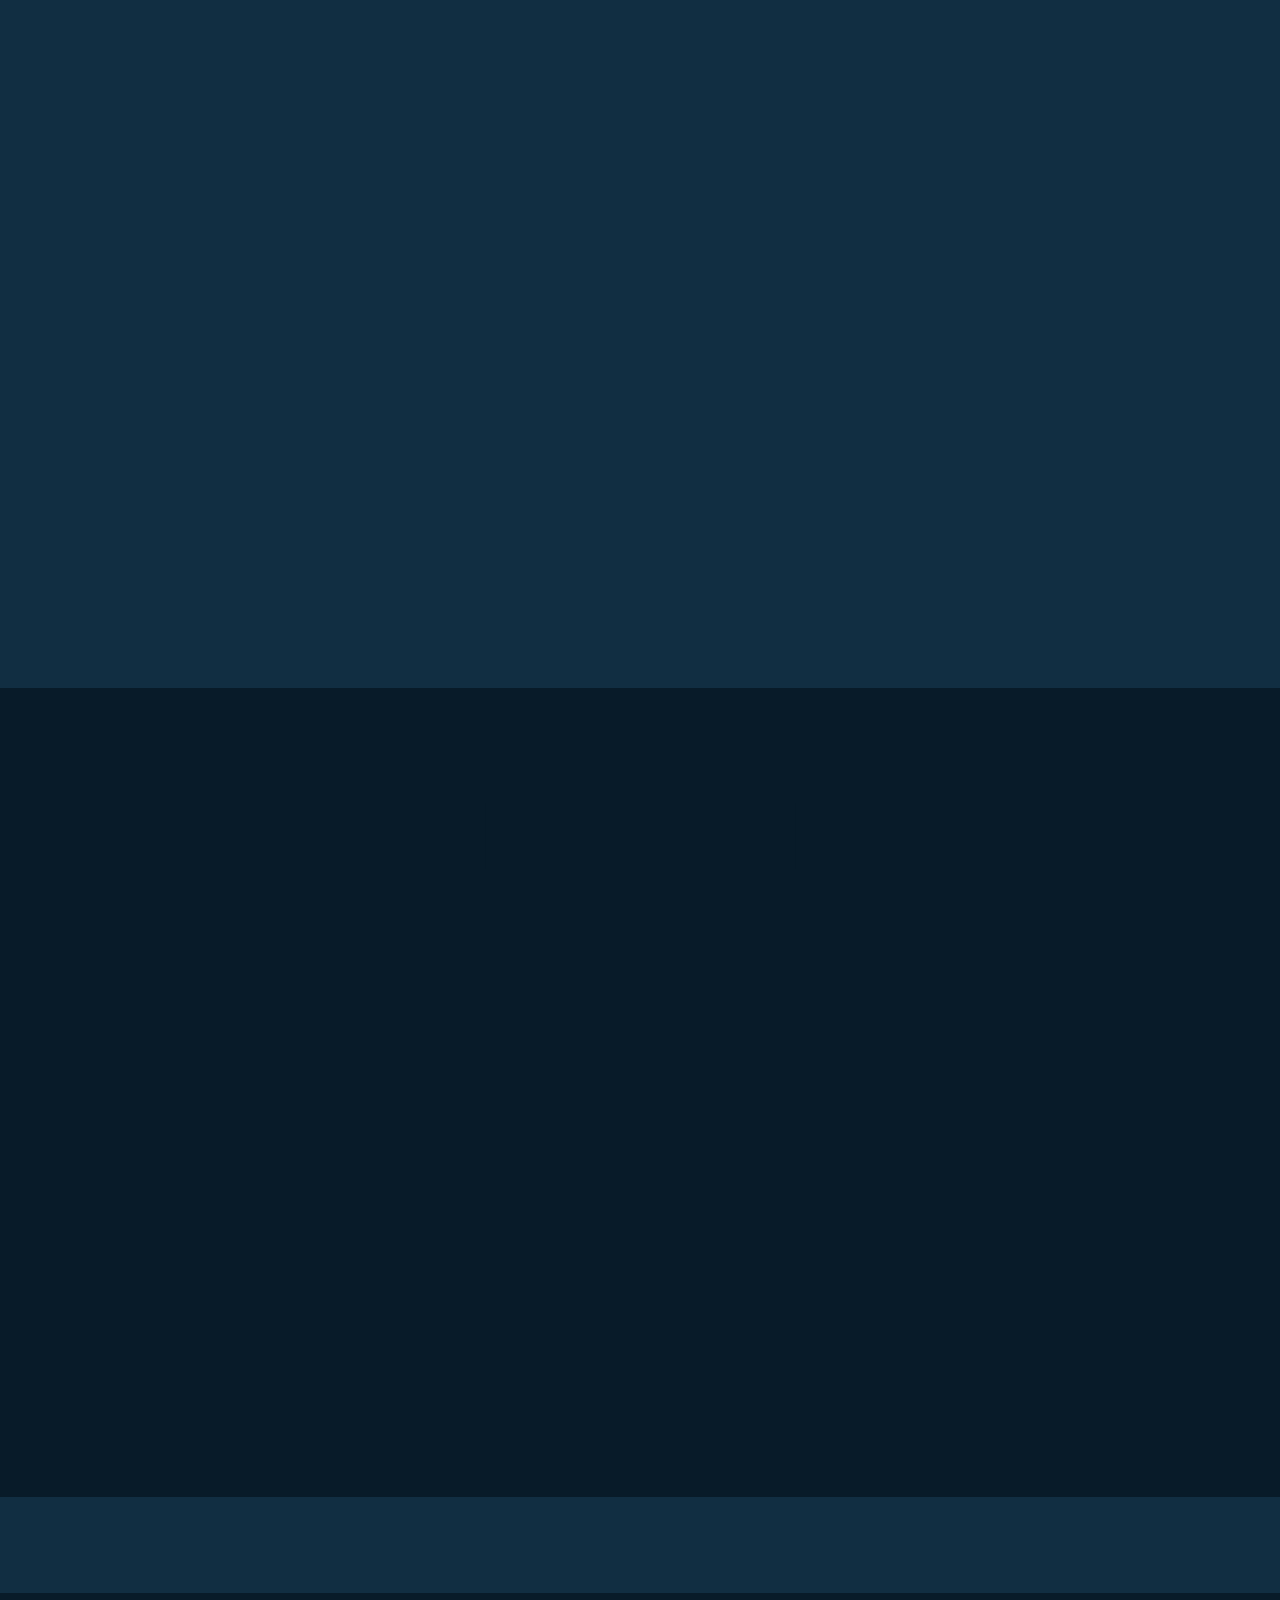
==== commit 0d270eeb: "change 1" ====
--- a/html/index.html
+++ b/html/index.html
@@ -4,11 +4,12 @@
 <head>
     <meta charset="UTF-8">
     <meta name="viewport" content="width=device-width, initial-scale=1.0">
-    <title>Document</title>
+    <title>P. Kostadinov Portfolio</title>
     <link rel="stylesheet" href="/css/style.css">
-
+    <link rel="icon" href="/images/favicon.ico">
     <!-- box icons -->
     <link href="https://unpkg.com/boxicons@2.1.4/css/boxicons.min.css" rel="stylesheet">
+    
 
 </head>
 
--- a/css/style.css
+++ b/css/style.css
@@ -29,6 +29,8 @@
 body {
     background: var(--bg-color);
     color: var(--text-color);
+    max-width: 1400px;
+        margin: 20px auto;
 }
 
 .header {
@@ -285,27 +287,12 @@
     margin: 95px;
     transition: 3s;
 }
-
-@media (max-width: 1285px) {
-    .img__home-sci {
-        width: 150%;
-        height: auto;
-
-    }
-}
-
-.img__home-sci {
-    position: absolute;
-    max-width: 118%;
-    max-height: 118%;
-}
-
-@media (max-width: 706px) {
-    .img__home-sci {
-        display: none;
-
-    }
-}
+ .img__home-sci {
+    position: absolute;
+    max-width: 100%;
+        max-height: 100%;
+}
+
 
 .home-imgHover:hover {
     background: var(--bg-color);
@@ -1028,4 +1015,112 @@
     100% {
         width: 0;
     }
+}
+@media (max-height: 280px) {
+    .header a {
+        margin: 10px;
+    }
+}
+
+@media (max-height: 225px) {
+    .header a {
+        margin: 7px;
+    }
+}
+
+@media (max-height: 202px) {
+    .header a {
+        margin: 4px;
+    }
+}
+
+@media (max-height: 182px) {
+    .header a {
+        margin: 2px;
+    }
+}
+
+@media (max-height: 170px) {
+    .header a {
+        margin: 0.5px;
+    }
+}
+
+@media (max-height: 420px),
+(max-width: 796px) {
+    .img__home-sci {
+        display: none;
+
+    }
+}
+
+@media (max-height: 420px) and (orientation: landscape),
+(max-width: 796px) and (orientation: landscape) {
+
+    .home-sci {
+        position: relative;
+        margin-left: 50px;
+        margin-right: 3px;
+        margin-top: 50px;
+        justify-content: space-between;
+    }
+
+    .home-sci a {
+
+        margin-right: 10px;
+
+    }
+
+}
+
+.home-content .text-animate h3 {
+    white-space: nowrap;
+}
+
+@media (max-height: 290px) and (orientation: landscape),
+(max-width: 640px) and (orientation: landscape) {
+
+    .home-content h1 {
+        font-size: 20px;
+
+    }
+
+    .home-content .text-animate h3 {
+        font-size: 22px;
+    }
+
+    .home-content p {
+        margin-bottom: 15px;
+        margin-top: 10px;
+    }
+
+    .header {
+        height: 25px;
+    }
+
+    .home-imgHover {
+        max-height: 70%;
+    }
+
+}
+
+@media (max-height: 535px) and (orientation: portrait),
+(max-width: 320px) and (orientation: portrait) {
+
+    .home-content h1 {
+        font-size: 20px;
+    }
+
+    .home-content .text-animate h3 {
+        font-size: 22px;
+    }
+
+}
+
+@media (max-width: 915px) {
+
+    .home-content .text-animate h3 {
+        font-size: 22px;
+    }
+
 }
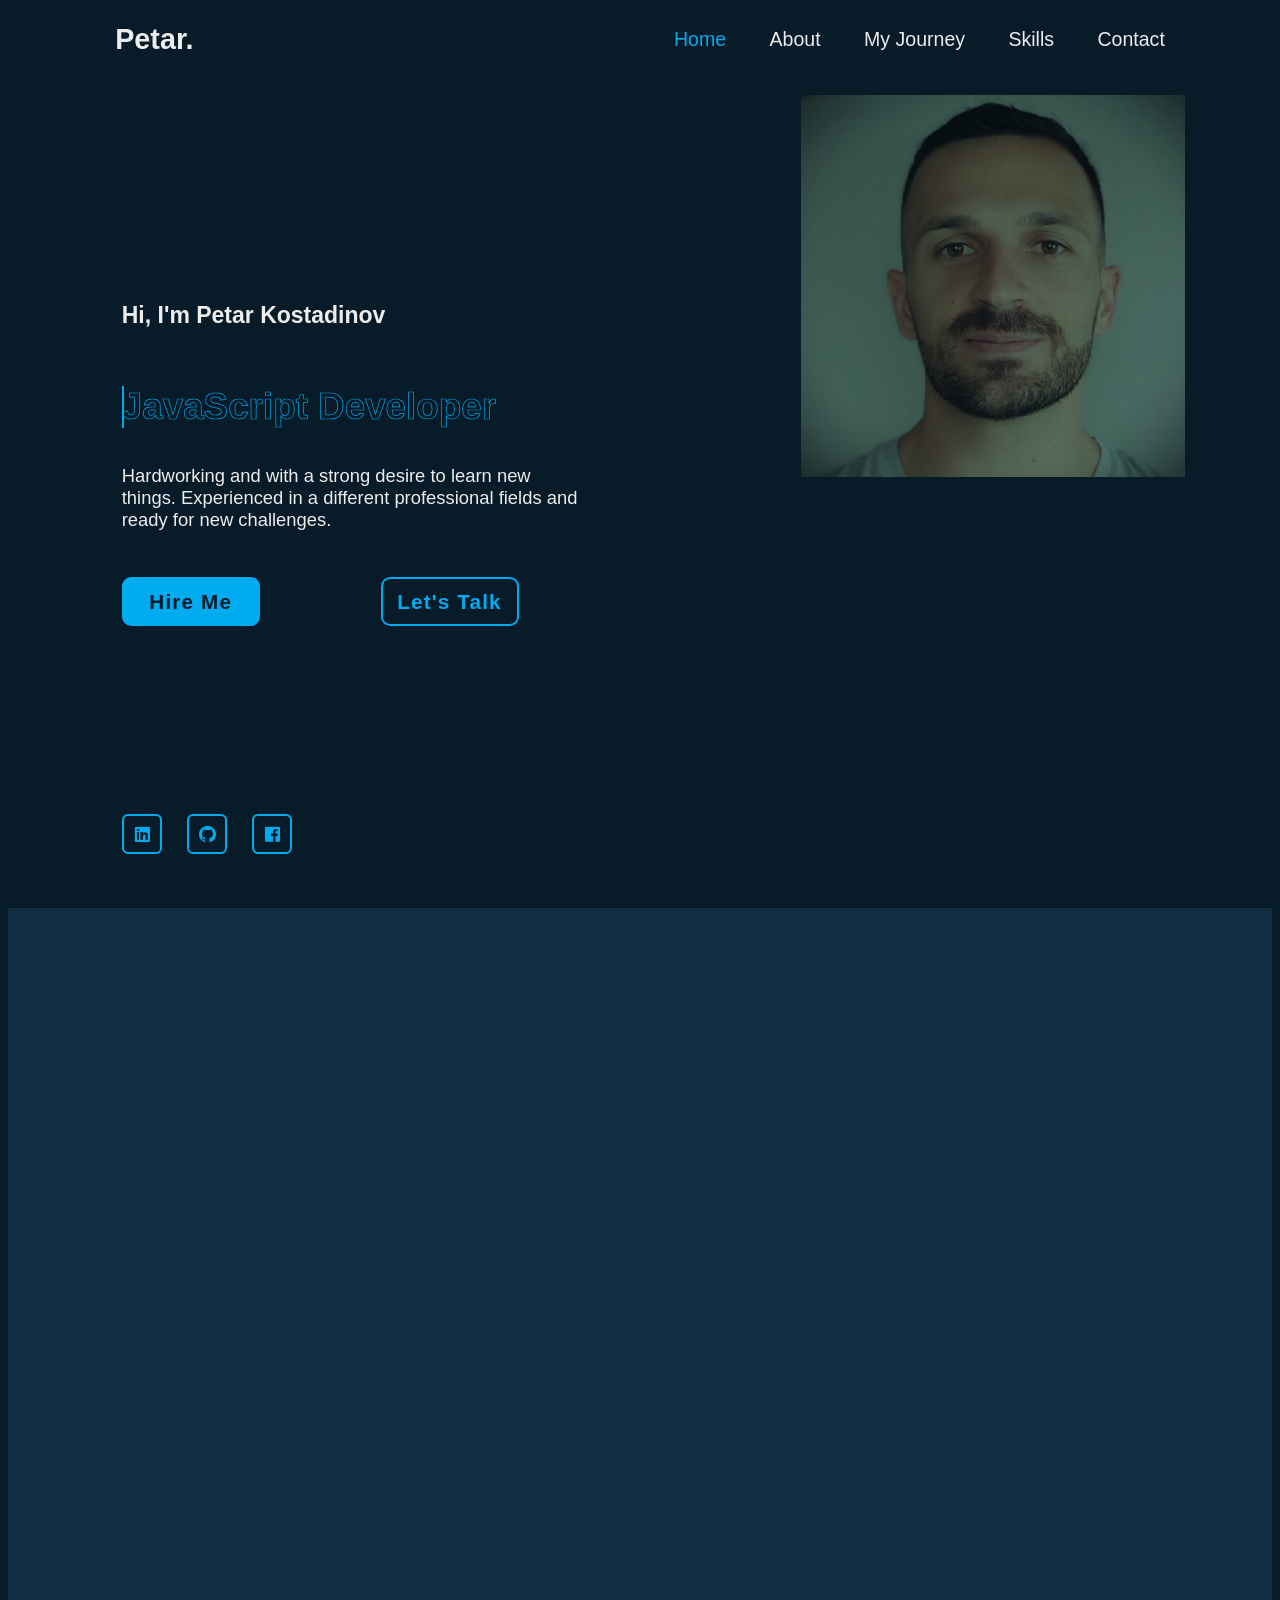
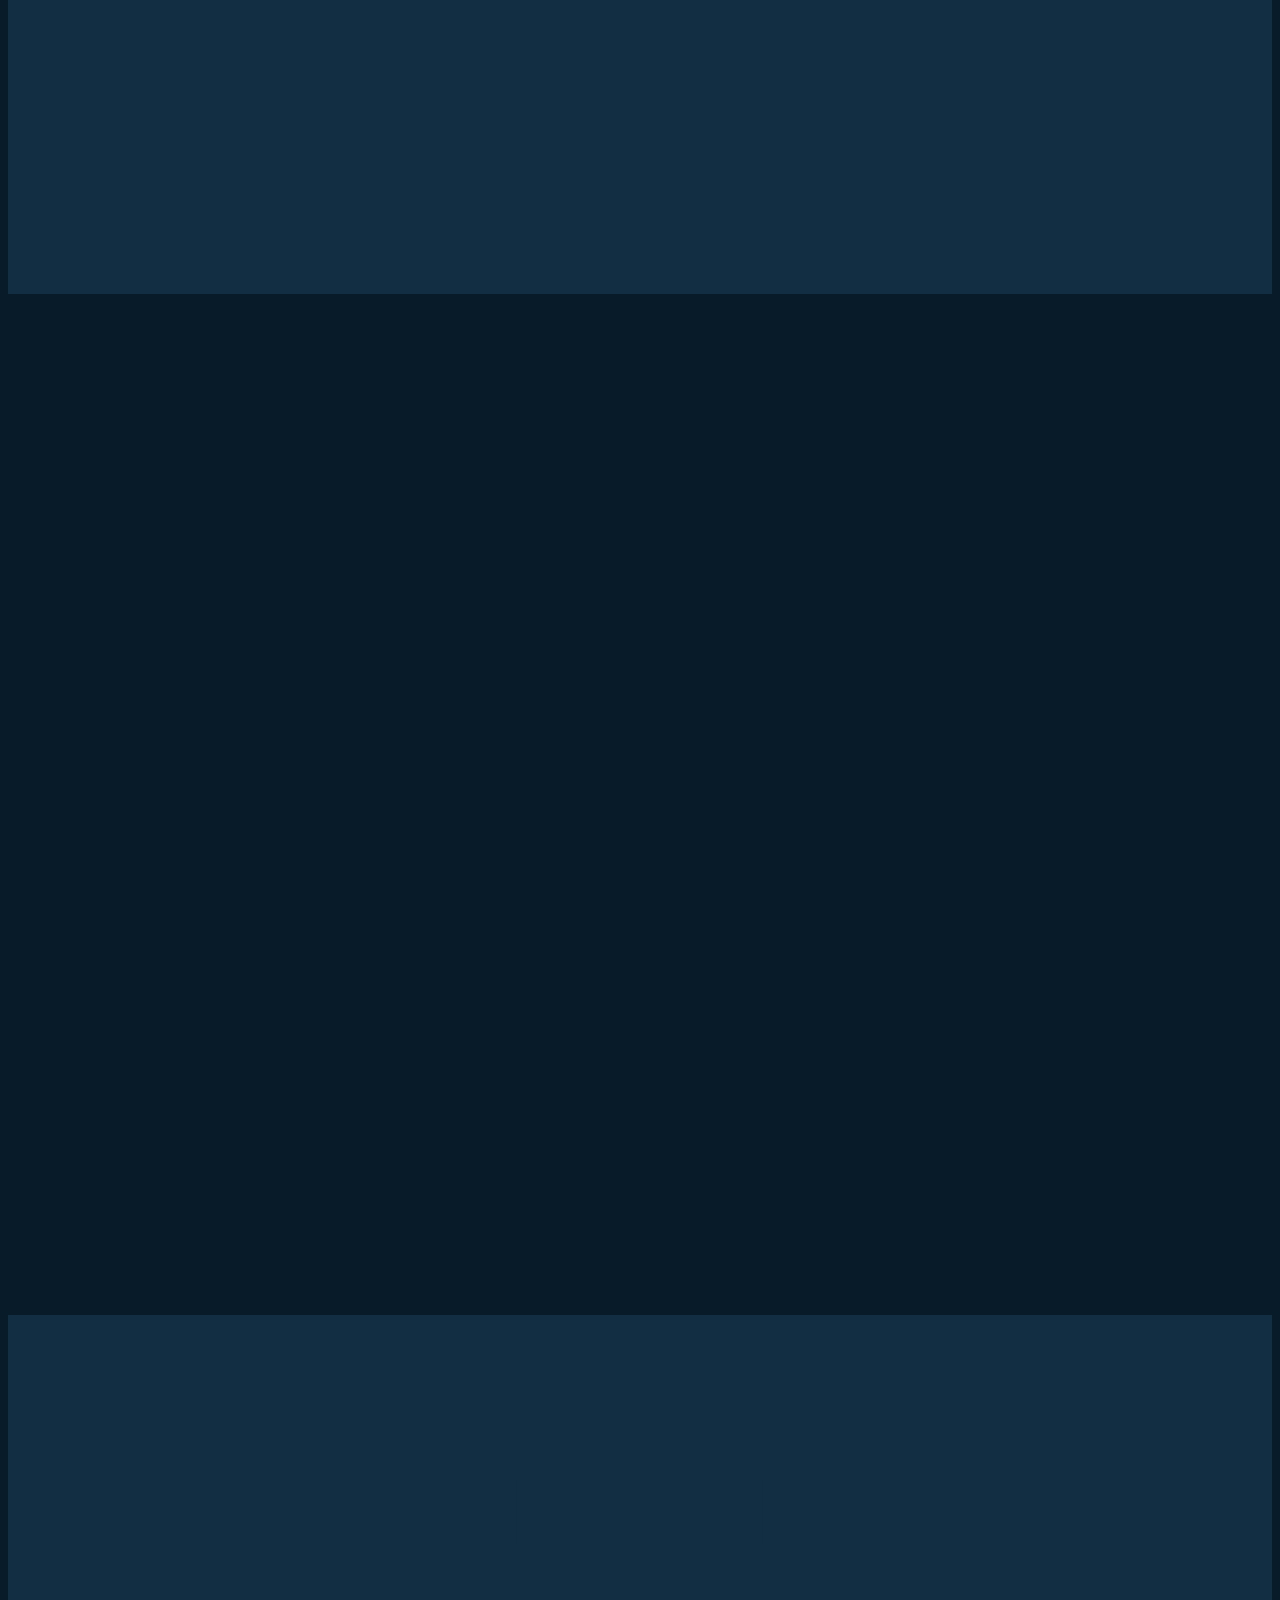
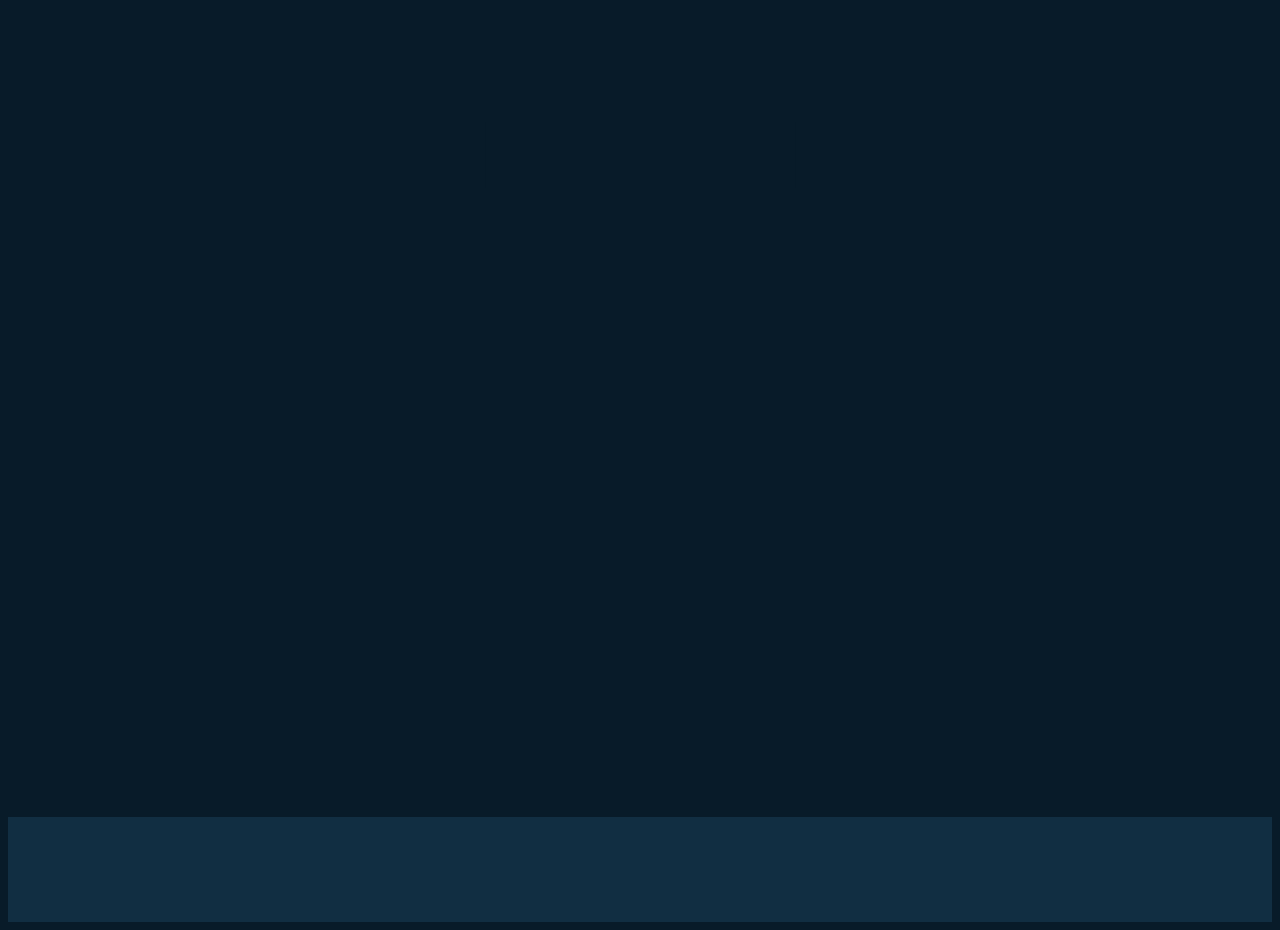
==== commit 39cbc7b8: "html add" ====
--- a/html/index.html
+++ b/html/index.html
@@ -25,7 +25,7 @@
         <nav class="navbar">
             <a href="#home" class="active">Home</a>
             <a href="#about">About</a>
-            <a href="#education">Education</a>
+            <a href="#education">My Journey</a>
             <a href="#skills">Skills</a>
             <a href="#contact">Contact</a>
 
@@ -41,13 +41,13 @@
             <div class="text-animate">
                 <h3>JavaScript Developer</h3>
             </div>
-            <p>Lorem ipsum dolor sit amet consectetur adipisicing elit. Ipsum quidem excepturi harum dolorum voluptate
-                eum id hic tenetur autem est rerum explicabo accusantium ratione maiores, adipisci vero recusandae
-                minima culpa!
+            <p>Hardworking and with a strong desire to learn
+                new things. Experienced in a different
+                professional fields and ready for new challenges.
                 <span class="animate" style="--i:4;"></span>
             </p>
             <div class="btn-box">
-                <a href="#" class="btn">Hire Me</a>
+                <a href="#contact" class="btn">Hire Me</a>
                 <a href="#" class="btn">Let's Talk</a>
                 <span class="animate" style="--i:5;"></span>
             </div>
@@ -74,16 +74,19 @@
             <span class="animate scroll" style="--i:2;"></span>
         </div>
         <div class="about__content">
-            <h3>JavaScript Developer<span class="animate scroll" style="--i:3;"></span></h3>
-            <p>Lorem ipsum dolor, sit amet consectetur adipisicing elit. Ipsum magni laborum eius aspernatur adipisci!
-                Consequatur atque facere quibusdam, dolorem, veritatis dolores ipsum, officia ullam ducimus a maiores
-                eius. Possimus, ipsam?
+            <h3>Full-Stack JavaScript Developer<span class="animate scroll" style="--i:3;"></span></h3>
+            <p>I am Petar Kostadinov, an experienced JavaScript Developer with a background in Ipsos, where I excelled in creating
+                and
+                updating questionnaires, ensuring timely delivery and quality assurance. Proficient in JavaScript, React, and other
+                web
+                technologies, I am adept at problem-solving and collaboration. My projects include a MERN-based shopping cart and a
+                real-time chat application using Socket.IO. You can explore my work on GitHub: github.com/PetarKostadinov.
                 <span class="animate scroll" style="--i:4;"></span>
             </p>
         </div>
 
         <div class="btn-box btns">
-            <a href="#" class="btn">Read More</a>
+            <a href="#education" class="btn">Read More</a>
             <span class="animate scroll" style="--i:5;"></span>
         </div>
     </section>
@@ -132,11 +135,19 @@
                     <div class="education__content">
                         <div class="content">
                             <div class="year"><i class="bx bxs-calendar"></i> 2023 - Present</div>
-                            <h3>Full Stack (JS) Developer - Financial Times - Sofia</h3>
-                            <p>Lorem ipsum, dolor sit amet consectetur adipisicing elit. Officia voluptatum asperiores
-                                amet! Rerum, veritatis blanditiis, cum sapiente molestiae optio nobis fuga, velit
-                                possimus iusto in perferendis ipsa magnam nesciunt officia.</p>
-
+                            <h3>Software Engineer (JavaScript) - Financial Times - Bulgaria</h3>
+                            <p>Technology stack and tools: <br>
+                                JavaScript, React, GraphQL, Node.js, CircleCi, Fastly, Heroku, AWS, Splunk
+                            </p>
+                            <p>Main Duties<br>
+                            <p>-Develop and maintain an understanding of the business domains.
+                                Use that understanding to shape the development of the platforms we build.</p>
+                            <p>-Help with technical decision-making to support the technology strategy.</p>
+                            <p>-Work within the department's strategy and guardrails and contribute to their ongoing refinement.</p>
+                            <p>-Working with large portfopo of products that leverage a diverse range of technologies.</p>
+                            <p>-Communicate widely within the organisation to ensure best practice in other areas is understood and adopted
+                                where it makes sense to do so.</p>
+                            </p>
                         </div>
                     </div>
 
@@ -144,10 +155,18 @@
                     <div class="education__content">
                         <div class="content">
                             <div class="year"><i class="bx bxs-calendar"></i> 2021 - 2022</div>
-                            <h3>Survey Developer - Ipsos Bulgaria - Sofia</h3>
-                            <p>Lorem ipsum, dolor sit amet consectetur adipisicing elit. Officia voluptatum asperiores
-                                amet! Rerum, veritatis blanditiis, cum sapiente molestiae optio nobis fuga, velit
-                                possimus iusto in perferendis ipsa magnam nesciunt officia.</p>
+                            <h3>Survey Developer - Ipsos- Bulgaria</h3>
+                            <p>-Creating questionnaires based on the materials provided by
+                                the client , strictly meeting the deadline.</p>
+                            <p>-Implementing changes to the existing projects or updating
+                                them with the newest futures, strictly meeting the deadline.</p>
+                            <p>-Uploading/launching all the necessary files of the research on
+                                the servers (staging/live); testing the programme and
+                                providing URL to the client.</p>
+                            <p>-Consulting and helping the junior programmers with their
+                                projects.</p>
+                            <p>-The position combines development, quality assurance and
+                                direct communication with clients and project managers.</p>
 
                         </div>
                     </div>
@@ -316,8 +335,6 @@
             </div>
         </form>
     </section>
-
-
 
     <!-- footer -->
 
--- a/css/style.css
+++ b/css/style.css
@@ -4,13 +4,14 @@
 
 * {
     font-family: 'Poppins', sans-serif;
-    margin: 0;
+
     padding: 0;
     box-sizing: border-box;
     text-decoration: none;
     border: none;
     outline: none;
     scroll-behavior: smooth;
+    
 }
 
 :root {
@@ -18,19 +19,21 @@
     --second-bg-color: #112e42;
     --text-color: #ededed;
     --main-color: #00abf0;
+    max-width: 1600px;
+        margin: 0 auto;
 }
 
 html {
     font-size: 11.5px;
     /* font-size: 0.8rem; */
     overflow-x: hidden;
+    
 }
 
 body {
     background: var(--bg-color);
     color: var(--text-color);
-    max-width: 1400px;
-        margin: 20px auto;
+
 }
 
 .header {
@@ -717,6 +720,7 @@
     flex-wrap: wrap;
     padding: 2rem 9%;
     background: var(--second-bg-color);
+    
 }
 
 .footer__text,
@@ -1064,7 +1068,7 @@
         margin-top: 50px;
         justify-content: space-between;
     }
-
+    
     .home-sci a {
 
         margin-right: 10px;
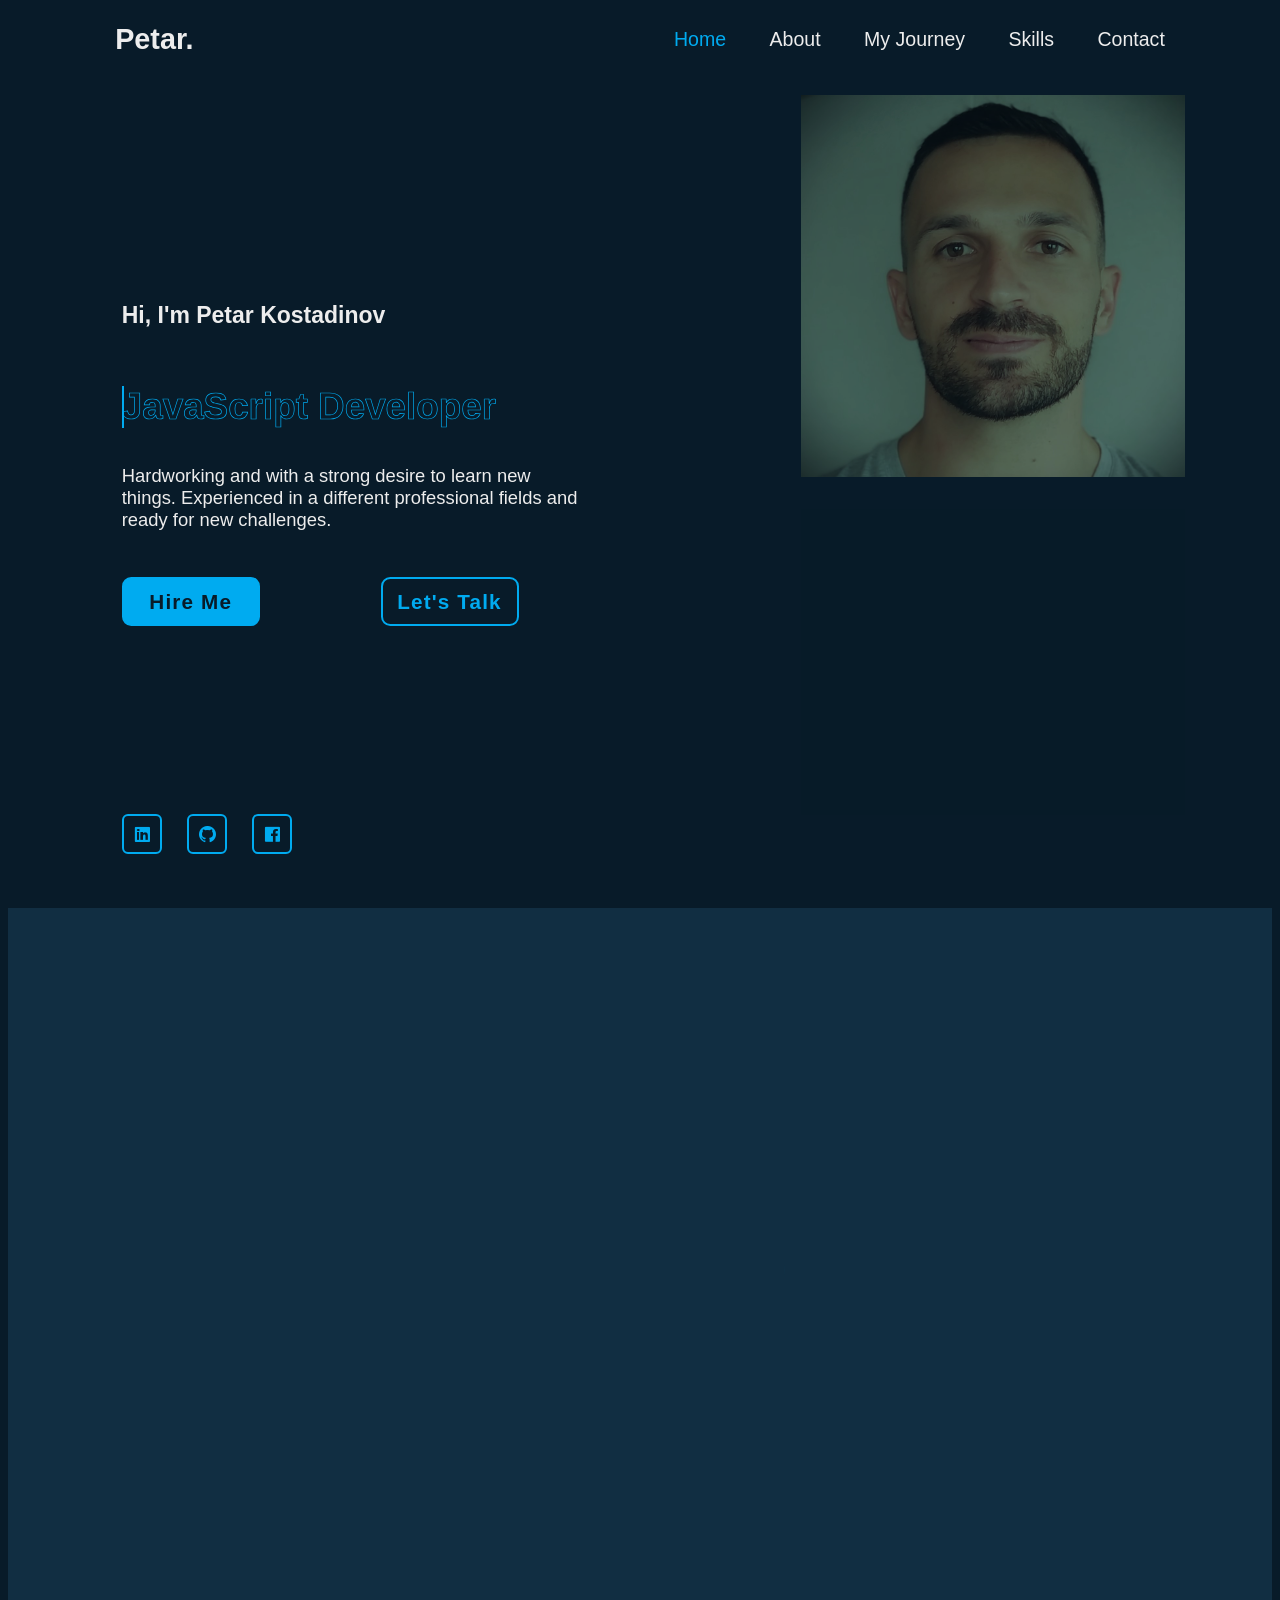
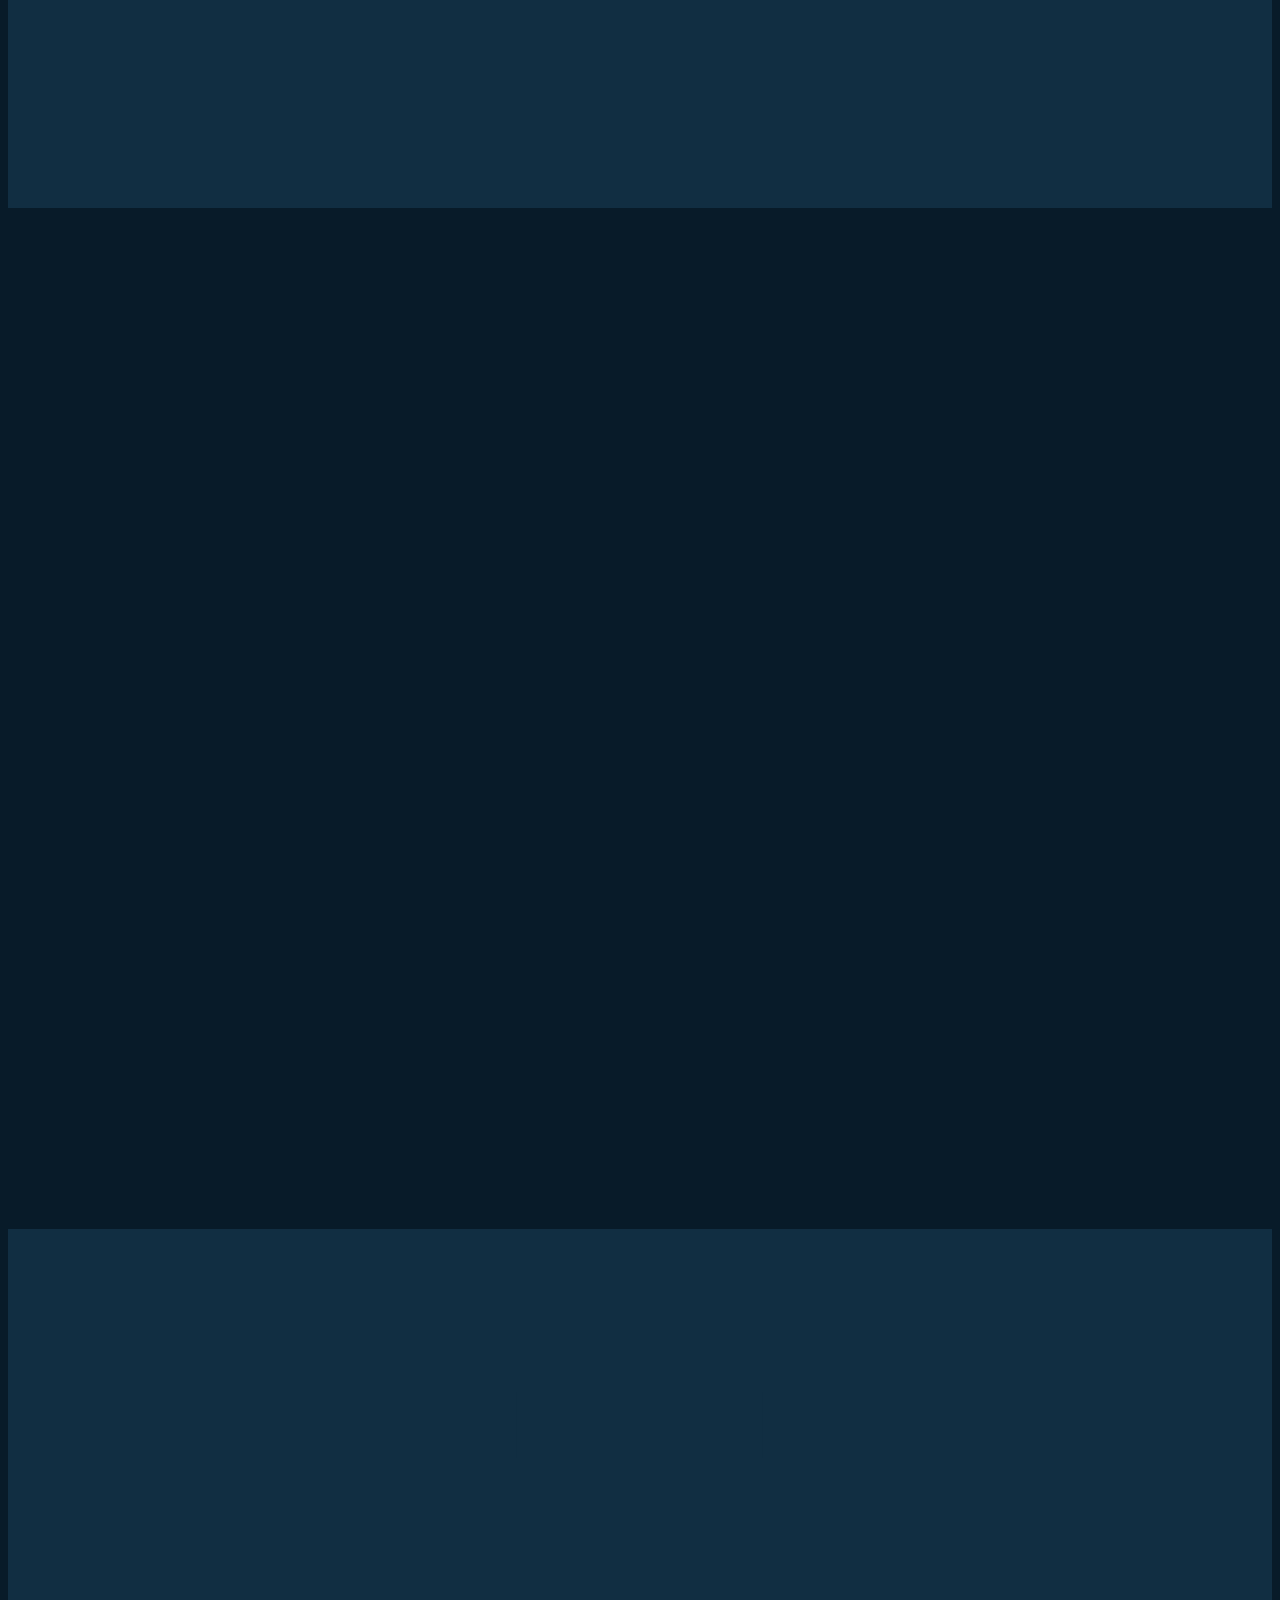
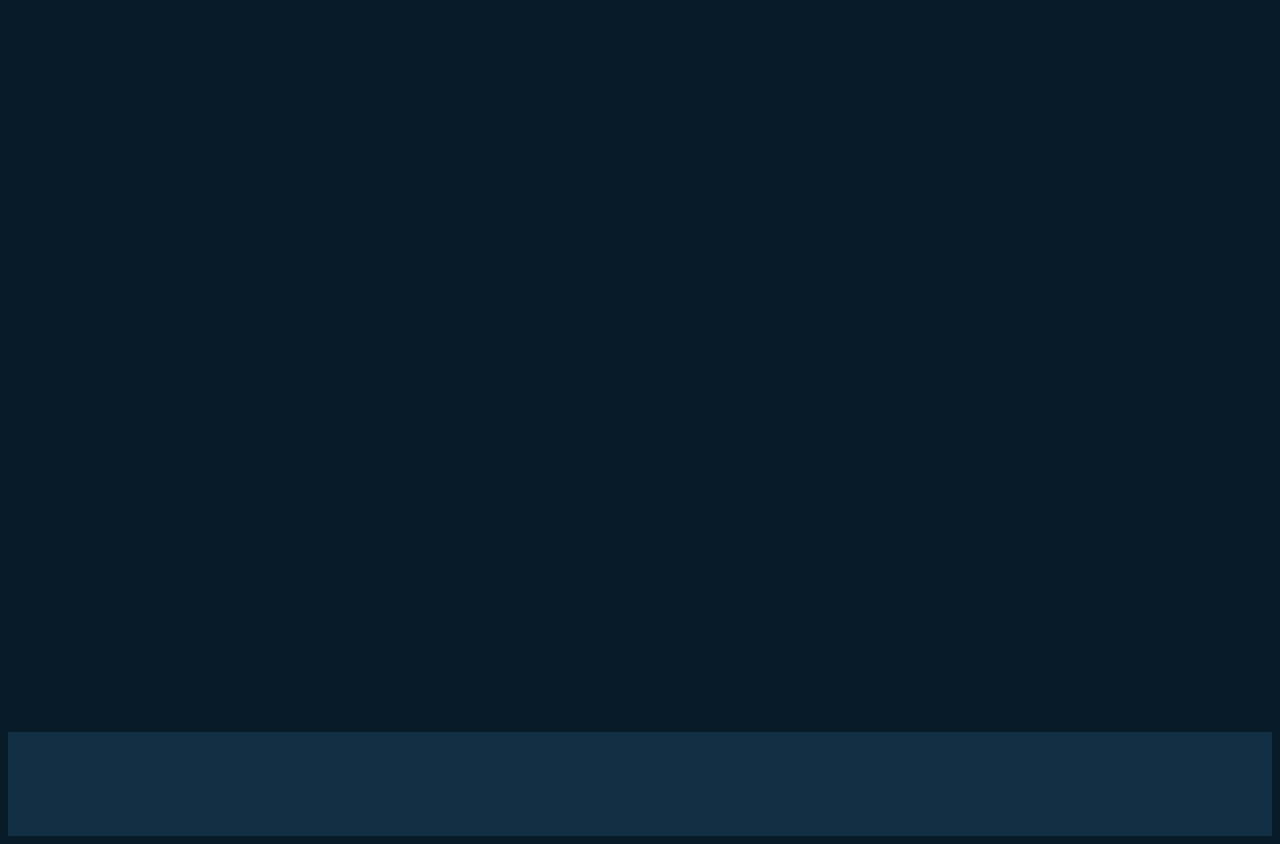
==== commit 1aa8394d: "new" ====
--- a/html/index.html
+++ b/html/index.html
@@ -13,6 +13,8 @@
 
 </head>
 
+
+
 <body>
 
     <!-- header -->
@@ -48,7 +50,7 @@
             </p>
             <div class="btn-box">
                 <a href="#contact" class="btn">Hire Me</a>
-                <a href="#" class="btn">Let's Talk</a>
+                <a href="#" class="btn" id="open-chat-btn">Let's Talk</a>
                 <span class="animate" style="--i:5;"></span>
             </div>
         </div>
@@ -351,7 +353,23 @@
 
     </footer>
 
-
+<!--Start of Tawk.to Script-->
+<script type="text/javascript">
+    var Tawk_API = Tawk_API || {}, Tawk_LoadStart = new Date();
+    (function () {
+        var s1 = document.createElement("script"), s0 = document.getElementsByTagName("script")[0];
+        s1.async = true;
+        s1.src = 'https://embed.tawk.to/64d91bc7cc26a871b02f0372/1h7o190te';
+        s1.charset = 'UTF-8';
+        s1.setAttribute('crossorigin', '*');
+        s0.parentNode.insertBefore(s1, s0);
+    })();
+
+        document.getElementById('open-chat-btn').addEventListener('click', function () {
+            Tawk_API.toggle();
+        });
+    </script>
+<!--End of Tawk.to Script-->
     <script src="/js/script.js"></script>
     <script const src="https://smtpjs.com/v3/smtp.js"></script>
     <script>
--- a/css/style.css
+++ b/css/style.css
@@ -310,6 +310,7 @@
     gap: 2rem;
     background: var(--second-bg-color);
     padding-bottom: 6rem;
+    padding-top: 3rem;
 }
 
 .heading {
@@ -356,13 +357,14 @@
 
 .about__content {
     text-align: center;
+    
 }
 
 .about__content h3 {
     position: relative;
     display: inline-block;
     font-size: 2.6rem;
-
+    margin-bottom: 0;
 }
 
 .about__content p {
@@ -1073,10 +1075,8 @@
 
         margin-right: 10px;
 
-    }
-
-}
-
+
+}
 .home-content .text-animate h3 {
     white-space: nowrap;
 }
@@ -1104,7 +1104,7 @@
 
     .home-imgHover {
         max-height: 70%;
-    }
+    
 
 }
 
@@ -1117,14 +1117,12 @@
 
     .home-content .text-animate h3 {
         font-size: 22px;
-    }
-
+    
 }
 
 @media (max-width: 915px) {
 
     .home-content .text-animate h3 {
         font-size: 22px;
-    }
-
-}+    
+}
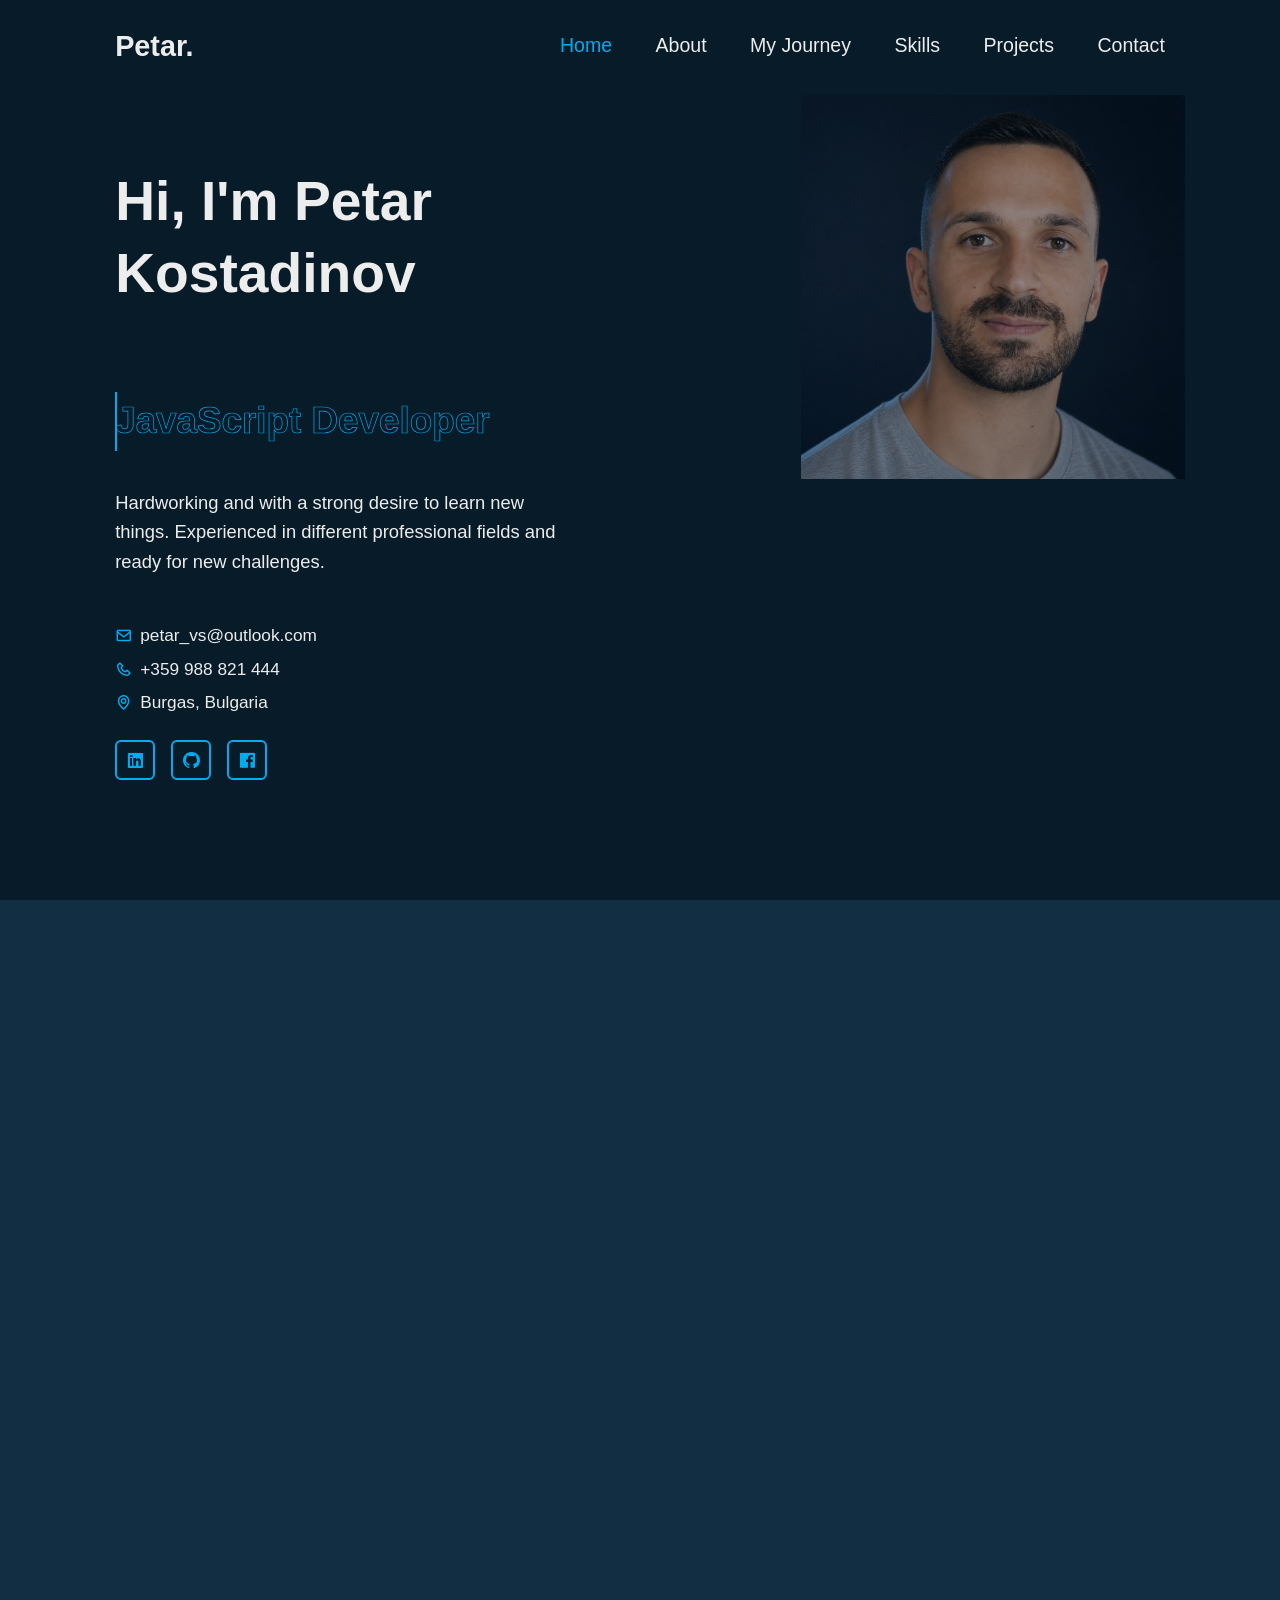
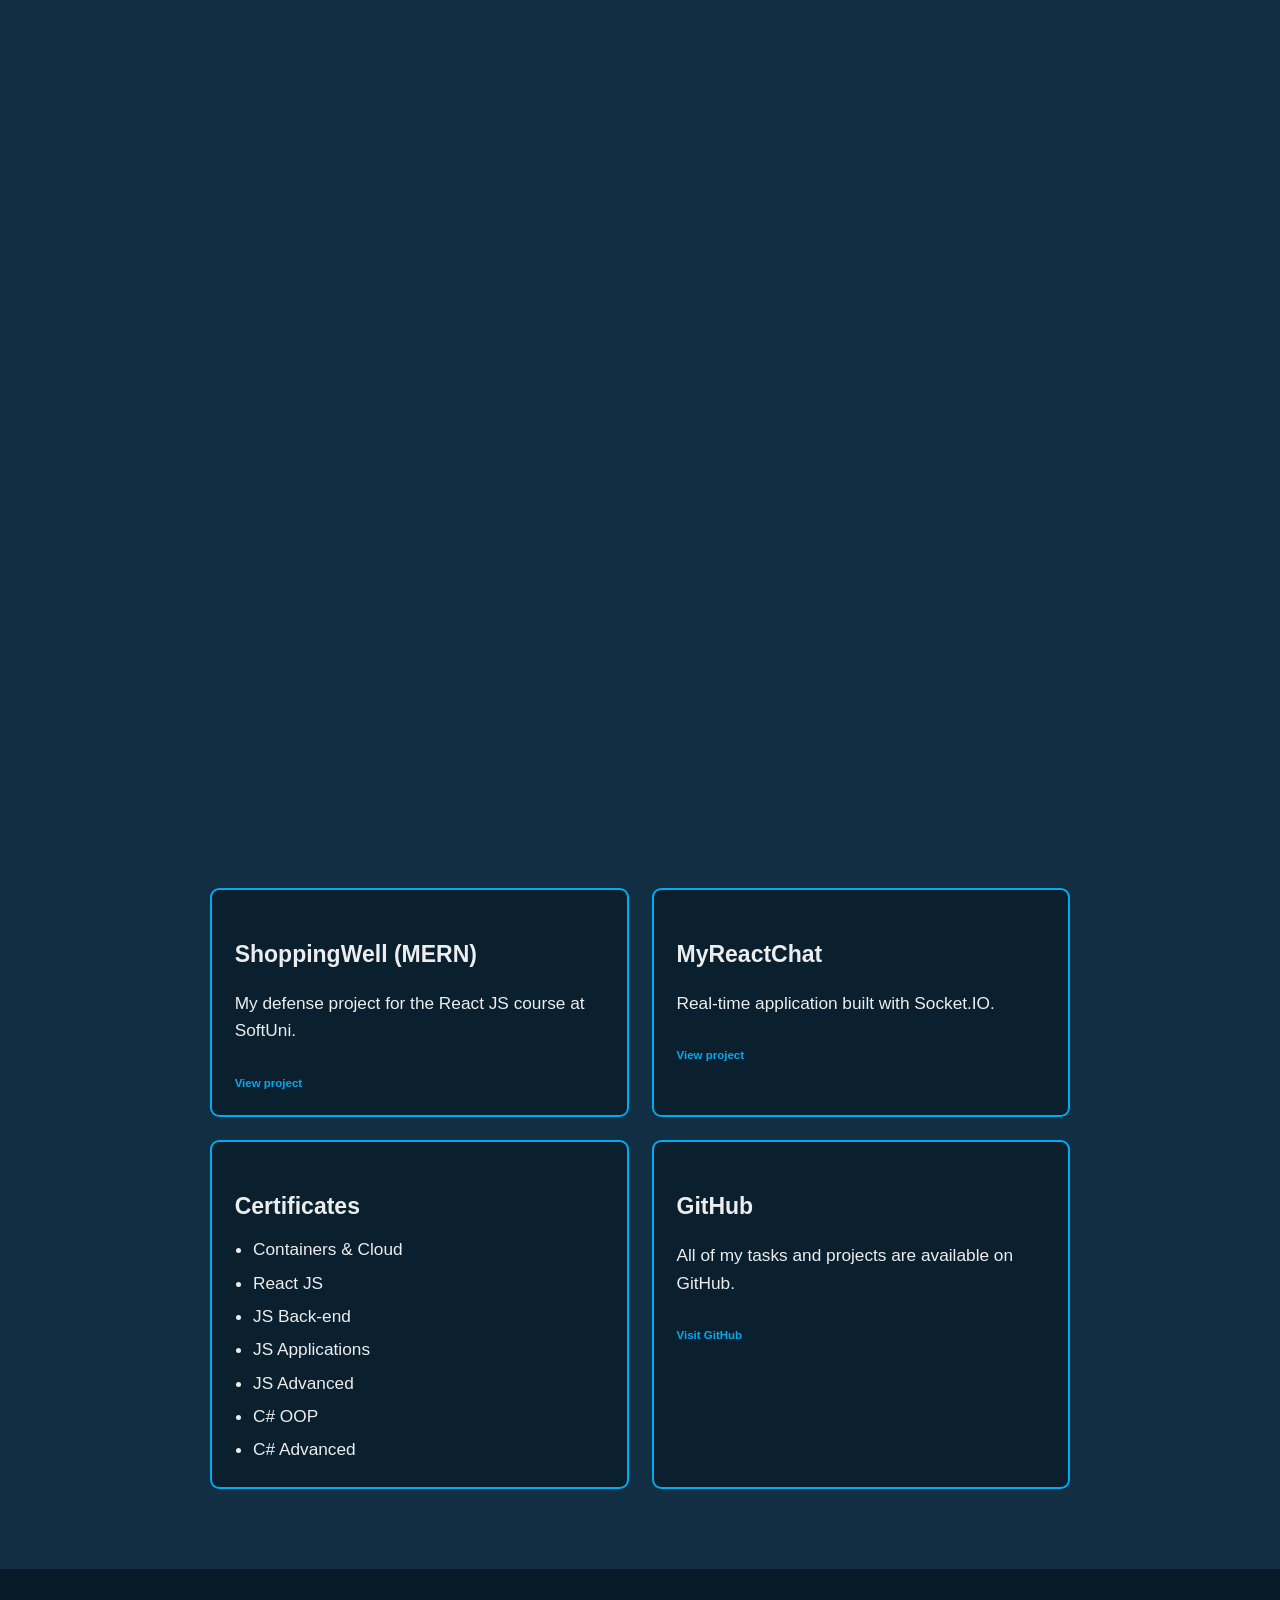
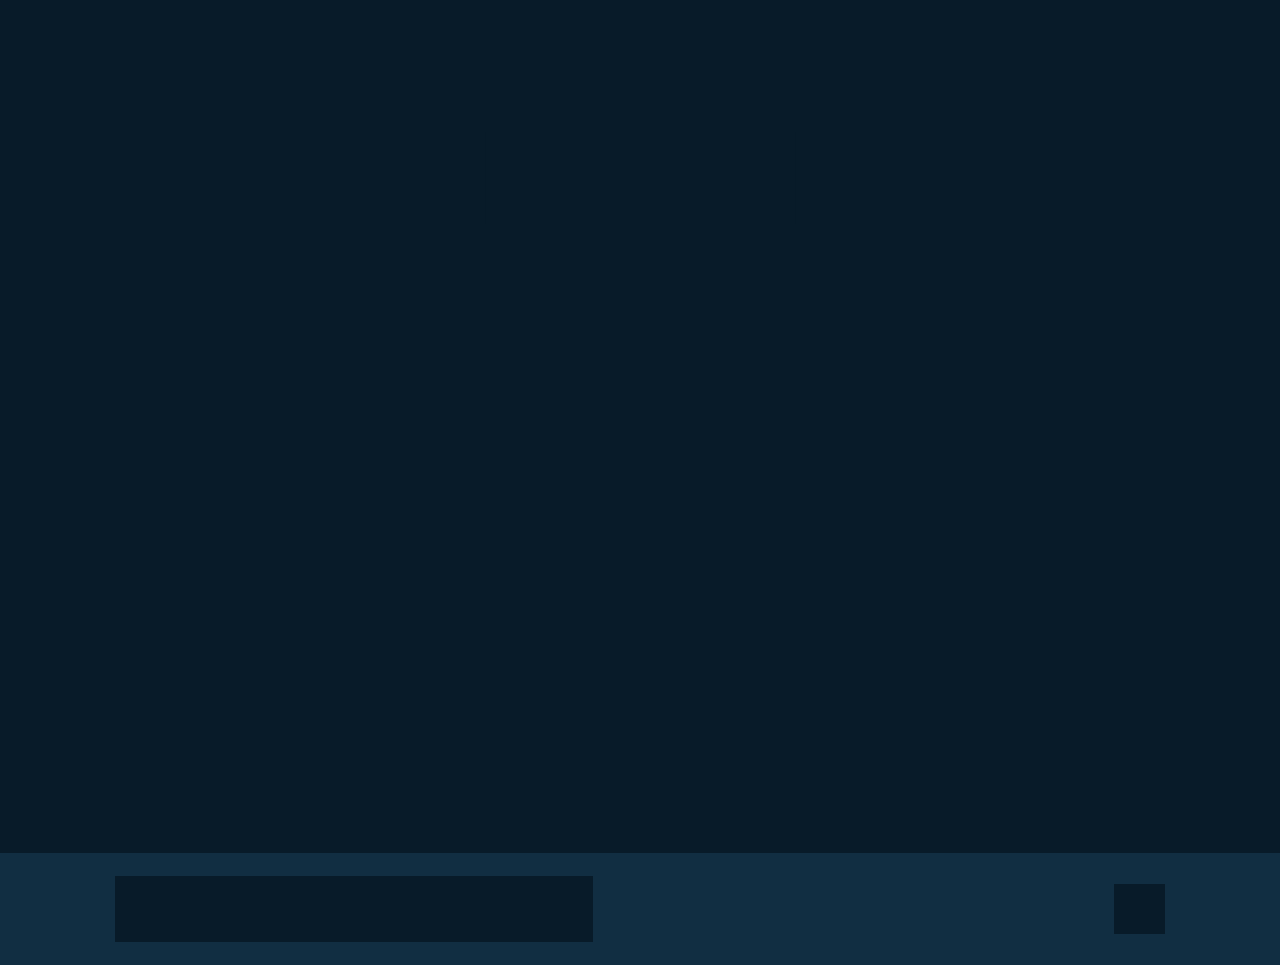
==== commit 522f5d3b: "Fix broken styles and remove chat" ====
--- a/html/index.html
+++ b/html/index.html
@@ -29,6 +29,7 @@
             <a href="#about">About</a>
             <a href="#education">My Journey</a>
             <a href="#skills">Skills</a>
+            <a href="#projects">Projects</a>
             <a href="#contact">Contact</a>
 
             <span class="active-nav"></span>
@@ -43,25 +44,23 @@
             <div class="text-animate">
                 <h3>JavaScript Developer</h3>
             </div>
-            <p>Hardworking and with a strong desire to learn
-                new things. Experienced in a different
-                professional fields and ready for new challenges.
+            <p>Hardworking and with a strong desire to learn new things. Experienced in different professional fields and ready for new challenges.
                 <span class="animate" style="--i:4;"></span>
             </p>
-            <div class="btn-box">
-                <a href="#contact" class="btn">Hire Me</a>
-                <a href="#" class="btn" id="open-chat-btn">Let's Talk</a>
-                <span class="animate" style="--i:5;"></span>
-            </div>
-        </div>
-        <div class="home-sci">
-            <a href="https://www.linkedin.com/in/petar-kostadinov-759ba8213/"><i class="bx bxl-linkedin-square"></i></a>
-            <a href="https://github.com/PetarKostadinov?tab=repositories"><i class="bx bxl-github"></i></a>
-            <a href="https://www.facebook.com/profile.php?id=100000562363371"><i class="bx bxl-facebook-square"></i></a>
-            <span class="animate" style="--i:6;"></span>
+            <div class="home-contact">
+                <p><i class="bx bx-envelope"></i> petar_vs@outlook.com</p>
+                <p><i class="bx bx-phone"></i> +359 988 821 444</p>
+                <p><i class="bx bx-map"></i> Burgas, Bulgaria</p>
+            </div>
+            <div class="home-sci" aria-label="Social media links">
+                <a href="https://www.linkedin.com/in/petar-kostadinov-759ba8213/" target="_blank" rel="noreferrer" aria-label="LinkedIn"><i class="bx bxl-linkedin-square"></i></a>
+                <a href="https://github.com/PetarKostadinov?tab=repositories" target="_blank" rel="noreferrer" aria-label="GitHub"><i class="bx bxl-github"></i></a>
+                <a href="https://www.facebook.com/profile.php?id=100000562363371" target="_blank" rel="noreferrer" aria-label="Facebook"><i class="bx bxl-facebook-square"></i></a>
+                <span class="animate" style="--i:6;"></span>
+            </div>
         </div>
         <div class="home-imgHover">
-            <img class="img__home-sci" src="/images/home.jpg" alt="Software Development">
+            <img class="img__home-sci" src="/images/home-professional-navy.png" alt="Petar Kostadinov, software developer">
         </div>
         <span class="animate home-img" style="--i:7;"></span>
     </section>
@@ -71,18 +70,13 @@
         <h2 class="heading">About <span>Me</span><span class="animate scroll" style="--i:1;"></span></h2>
 
         <div class="about__img">
-            <img id="image" src="/images/home.jpg" alt="Developer">
+            <img id="image" src="/images/home-professional-navy.png" alt="Petar Kostadinov, software developer">
             <span class="circle-spin"></span>
             <span class="animate scroll" style="--i:2;"></span>
         </div>
         <div class="about__content">
             <h3>Full-Stack JavaScript Developer<span class="animate scroll" style="--i:3;"></span></h3>
-            <p>I am Petar Kostadinov, an experienced JavaScript Developer with a background in Ipsos, where I excelled in creating
-                and
-                updating questionnaires, ensuring timely delivery and quality assurance. Proficient in JavaScript, React, and other
-                web
-                technologies, I am adept at problem-solving and collaboration. My projects include a MERN-based shopping cart and a
-                real-time chat application using Socket.IO. You can explore my work on GitHub: github.com/PetarKostadinov.
+            <p>I am Petar Kostadinov, a full-stack JavaScript developer with experience building scalable web applications and modern platform solutions. My background includes enterprise development at Financial Times and survey engineering at Ipsos, where I combined development, quality assurance, and client communication. I enjoy solving technical challenges, improving systems, and continuously learning new tools and practices.
                 <span class="animate scroll" style="--i:4;"></span>
             </p>
         </div>
@@ -99,77 +93,56 @@
         <h2 class="heading">My <span>Journey</span><span class="animate scroll" style="--i:1;"></span></h2>
         <div class="education__row">
 
-            <!-- education -->
             <div class="education__column">
                 <h3 class="title">Education<span class="animate scroll" style="--i:2;"></span></h3>
                 <div class="education__box">
                     <div class="education__content">
                         <div class="content">
-                            <div class="year"><i class="bx bxs-calendar"></i> 2020 - 2023</div>
+                            <div class="year"><i class="bx bxs-calendar"></i> 05/2020 - 04/2023</div>
                             <h3>JavaScript Developer - Software University (SoftUni)</h3>
-                            <p>Lorem ipsum, dolor sit amet consectetur adipisicing elit. Officia voluptatum asperiores
-                                amet! Rerum, veritatis blanditiis, cum sapiente molestiae optio nobis fuga, velit
-                                possimus iusto in perferendis ipsa magnam nesciunt officia.</p>
-
-                        </div>
-                    </div>
-
+                            <p>Completed the full JavaScript development track, including front-end, back-end, applications, advanced JavaScript, and object-oriented programming.</p>
+                        </div>
+                    </div>
 
                     <div class="education__content">
                         <div class="content">
-                            <div class="year"><i class="bx bxs-calendar"></i> 2006 - 2010</div>
-                            <h3>Bachelor Degree - University 'Prof. Dr. Assen Zlatarov' - Burgas</h3>
-                            <p>Lorem ipsum, dolor sit amet consectetur adipisicing elit. Officia voluptatum asperiores
-                                amet! Rerum, veritatis blanditiis, cum sapiente molestiae optio nobis fuga, velit
-                                possimus iusto in perferendis ipsa magnam nesciunt officia.</p>
-
+                            <div class="year"><i class="bx bxs-calendar"></i> 09/2006 - 05/2010</div>
+                            <h3>Transportation equipment and technologies - University 'Prof. Dr. Assen Zlatarov' - Burgas</h3>
+                            <p>Graduated with a degree in transportation equipment and technologies.</p>
                         </div>
                     </div>
                     <span class="animate scroll" style="--i:3;"></span>
                 </div>
             </div>
-
-            <!-- experience -->
 
             <div class="education__column">
                 <h3 class="title">Experience<span class="animate scroll" style="--i:4;"></span></h3>
                 <div class="education__box">
                     <div class="education__content">
                         <div class="content">
-                            <div class="year"><i class="bx bxs-calendar"></i> 2023 - Present</div>
-                            <h3>Software Engineer (JavaScript) - Financial Times - Bulgaria</h3>
-                            <p>Technology stack and tools: <br>
-                                JavaScript, React, GraphQL, Node.js, CircleCi, Fastly, Heroku, AWS, Splunk
-                            </p>
-                            <p>Main Duties<br>
-                            <p>-Develop and maintain an understanding of the business domains.
-                                Use that understanding to shape the development of the platforms we build.</p>
-                            <p>-Help with technical decision-making to support the technology strategy.</p>
-                            <p>-Work within the department's strategy and guardrails and contribute to their ongoing refinement.</p>
-                            <p>-Working with large portfopo of products that leverage a diverse range of technologies.</p>
-                            <p>-Communicate widely within the organisation to ensure best practice in other areas is understood and adopted
-                                where it makes sense to do so.</p>
-                            </p>
-                        </div>
-                    </div>
-
+                            <div class="year"><i class="bx bxs-calendar"></i> 08/2023 - Present</div>
+                            <h3>Software Engineer - Financial Times</h3>
+                            <p>Remote / Bulgaria</p>
+                            <ul>
+                                <li>Develop and maintain enterprise-scale web applications using modern JavaScript and TypeScript.</li>
+                                <li>Design and improve scalable frontend and backend solutions while maintaining high code quality.</li>
+                                <li>Contribute to cloud infrastructure, platform modernization, migrations, and service integrations.</li>
+                                <li>Implement secure configuration and secrets management, and improve observability and monitoring.</li>
+                                <li>Collaborate in Agile teams through planning, code reviews, and knowledge sharing.</li>
+                            </ul>
+                        </div>
+                    </div>
 
                     <div class="education__content">
                         <div class="content">
-                            <div class="year"><i class="bx bxs-calendar"></i> 2021 - 2022</div>
-                            <h3>Survey Developer - Ipsos- Bulgaria</h3>
-                            <p>-Creating questionnaires based on the materials provided by
-                                the client , strictly meeting the deadline.</p>
-                            <p>-Implementing changes to the existing projects or updating
-                                them with the newest futures, strictly meeting the deadline.</p>
-                            <p>-Uploading/launching all the necessary files of the research on
-                                the servers (staging/live); testing the programme and
-                                providing URL to the client.</p>
-                            <p>-Consulting and helping the junior programmers with their
-                                projects.</p>
-                            <p>-The position combines development, quality assurance and
-                                direct communication with clients and project managers.</p>
-
+                            <div class="year"><i class="bx bxs-calendar"></i> 05/2021 - 10/2022</div>
+                            <h3>Survey Developer - Ipsos</h3>
+                            <p>Remote / Bulgaria</p>
+                            <ul>
+                                <li>Created questionnaires based on client materials while meeting strict deadlines.</li>
+                                <li>Implemented updates and improvements to existing projects with strong quality focus.</li>
+                                <li>Combined development, QA, and direct communication with clients and project managers.</li>
+                            </ul>
                         </div>
                     </div>
                     <span class="animate scroll" style="--i:5;"></span>
@@ -183,114 +156,83 @@
         <h2 class="heading">My <span>Skills</span><span class="animate scroll" style="--i:1;"></span></h2>
 
         <div class="skills__row">
-            <!-- technical skills -->
             <div class="skills__column">
                 <h3 class="title">Technical Skills<span class="animate scroll" style="--i:2;"></span></h3>
 
                 <div class="skills__box">
                     <div class="skills__content">
-                        <div class="progress">
-                            <h3>JavaScript <span>95%</span></h3>
-                            <div class="bar"><span></span></div>
-                        </div>
-
-                        <div class="progress">
-                            <h3>C# <span>70%</span></h3>
-                            <div class="bar"><span></span></div>
-                        </div>
-
-                        <div class="progress">
-                            <h3>HTML <span>95%</span></h3>
-                            <div class="bar"><span></span></div>
-                        </div>
-
-                        <div class="progress">
-                            <h3>CSS <span>80%</span></h3>
-                            <div class="bar"><span></span></div>
-                        </div>
-
-                        <div class="progress">
-                            <h3>React <span>95%</span></h3>
-                            <div class="bar"><span></span></div>
-                        </div>
-
-                        <div class="progress">
-                            <h3>Express <span>75%</span></h3>
-                            <div class="bar"><span></span></div>
-                        </div>
-
-                        <div class="progress">
-                            <h3>LitHTML <span>95%</span></h3>
-                            <div class="bar"><span></span></div>
-                        </div>
-
-                        <div class="progress">
-                            <h3>Mocha, Chai <span>95%</span></h3>
-                            <div class="bar"><span></span></div>
-                        </div>
-
-                        <div class="progress">
-                            <h3>Playwright <span>75%</span></h3>
-                            <div class="bar"><span></span></div>
-                        </div>
-
-                        <div class="progress">
-                            <h3>REST <span>90%</span></h3>
-                            <div class="bar"><span></span></div>
-                        </div>
-
-                        <div class="progress">
-                            <h3>GraphQL <span>55%</span></h3>
-                            <div class="bar"><span></span></div>
-                        </div>
-
-                        <div class="progress">
-                            <h3>MongoDB <span>95%</span></h3>
-                            <div class="bar"><span></span></div>
+                        <div class="skill-tags">
+                            <span>JavaScript</span>
+                            <span>TypeScript</span>
+                            <span>C#</span>
+                            <span>HTML</span>
+                            <span>CSS</span>
+                            <span>Express</span>
+                            <span>React</span>
+                            <span>Bootstrap</span>
+                            <span>LitHTML</span>
+                            <span>REST</span>
+                            <span>GraphQL</span>
+                            <span>Jest</span>
+                            <span>Mocha/Chai</span>
+                            <span>MongoDB</span>
+                            <span>AWS</span>
+                            <span>Cloudflare</span>
+                            <span>CircleCI</span>
+                            <span>Doppler</span>
+                            <span>Grafana</span>
                         </div>
                     </div>
                     <span class="animate scroll" style="--i:3;"></span>
                 </div>
             </div>
 
-            <!-- soft skills -->
             <div class="skills__column">
-                <h3 class="title">Soft Skills<span class="animate scroll" style="--i:5;"></span></h3>
+                <h3 class="title">Languages & Soft Skills<span class="animate scroll" style="--i:5;"></span></h3>
 
                 <div class="skills__box">
                     <div class="skills__content">
-                        <div class="progress">
-                            <h3>Communication <span>100%</span></h3>
-                            <div class="bar"><span></span></div>
-                        </div>
-
-                        <div class="progress">
-                            <h3>Teamwork and Collaboration <span>100%</span></h3>
-                            <div class="bar"><span></span></div>
-                        </div>
-
-                        <div class="progress">
-                            <h3>Continuous Learning <span>100%</span></h3>
-                            <div class="bar"><span></span></div>
-                        </div>
-
-                        <div class="progress">
-                            <h3>Problem-solving <span>95%</span></h3>
-                            <div class="bar"><span></span></div>
-                        </div>
-
-                        <div class="progress">
-                            <h3>Attention to detail <span>100%</span></h3>
-                            <div class="bar"><span></span></div>
-                        </div>
-
-                        <div class="progress">
-                            <h3>Adaptability <span>100%</span></h3>
-                            <div class="bar"><span></span></div>
-                        </div>
+                        <ul class="skill-list">
+                            <li><strong>Bulgarian</strong> — 100/100</li>
+                            <li><strong>English</strong> — 80/100</li>
+                            <li><strong>Soft skills:</strong> Attention to detail, Problem-solving, Teamwork and Collaboration, Continuous Learning, Communication, Adaptability</li>
+                        </ul>
                     </div>
                     <span class="animate scroll" style="--i:6;"></span>
                 </div>
+            </div>
+        </div>
+    </section>
+
+    <section class="projects" id="projects">
+        <h2 class="heading">Projects <span>& Certificates</span><span class="animate scroll" style="--i:1;"></span></h2>
+        <div class="projects__grid">
+            <div class="project-card">
+                <h3>ShoppingWell (MERN)</h3>
+                <p>My defense project for the React JS course at SoftUni.</p>
+                <a href="https://github.com/PetarKostadinov/shoppingCart" target="_blank" rel="noreferrer">View project</a>
+            </div>
+            <div class="project-card">
+                <h3>MyReactChat</h3>
+                <p>Real-time application built with Socket.IO.</p>
+                <a href="https://github.com/PetarKostadinov/MyReactChat" target="_blank" rel="noreferrer">View project</a>
+            </div>
+            <div class="project-card">
+                <h3>Certificates</h3>
+                <ul>
+                    <li>Containers & Cloud</li>
+                    <li>React JS</li>
+                    <li>JS Back-end</li>
+                    <li>JS Applications</li>
+                    <li>JS Advanced</li>
+                    <li>C# OOP</li>
+                    <li>C# Advanced</li>
+                </ul>
+            </div>
+            <div class="project-card">
+                <h3>GitHub</h3>
+                <p>All of my tasks and projects are available on GitHub.</p>
+                <a href="https://github.com/PetarKostadinov" target="_blank" rel="noreferrer">Visit GitHub</a>
             </div>
         </div>
     </section>
@@ -353,23 +295,7 @@
 
     </footer>
 
-<!--Start of Tawk.to Script-->
-<script type="text/javascript">
-    var Tawk_API = Tawk_API || {}, Tawk_LoadStart = new Date();
-    (function () {
-        var s1 = document.createElement("script"), s0 = document.getElementsByTagName("script")[0];
-        s1.async = true;
-        s1.src = 'https://embed.tawk.to/64d91bc7cc26a871b02f0372/1h7o190te';
-        s1.charset = 'UTF-8';
-        s1.setAttribute('crossorigin', '*');
-        s0.parentNode.insertBefore(s1, s0);
-    })();
-
-        document.getElementById('open-chat-btn').addEventListener('click', function () {
-            Tawk_API.toggle();
-        });
-    </script>
-<!--End of Tawk.to Script-->
+
     <script src="/js/script.js"></script>
     <script const src="https://smtpjs.com/v3/smtp.js"></script>
     <script>
@@ -403,4 +329,4 @@
     </script>
 </body>
 
-</html>+</html>
--- a/css/style.css
+++ b/css/style.css
@@ -14,26 +14,30 @@
     
 }
 
+
 :root {
     --bg-color: #081b29;
     --second-bg-color: #112e42;
     --text-color: #ededed;
     --main-color: #00abf0;
-    max-width: 1600px;
-        margin: 0 auto;
 }
 
 html {
     font-size: 11.5px;
-    /* font-size: 0.8rem; */
     overflow-x: hidden;
-    
 }
 
 body {
+    margin: 0;
     background: var(--bg-color);
     color: var(--text-color);
-
+    line-height: 1.6;
+    max-width: 1600px;
+    margin: 0 auto;
+}
+
+a {
+    color: inherit;
 }
 
 .header {
@@ -108,7 +112,7 @@
 .home-content h1 {
     position: relative;
     display: inline-block;
-    font-size: 2rem;
+    font-size: clamp(3.2rem, 5vw, 4.8rem);
     font-weight: 700;
     line-height: 1.3;
 }
@@ -130,6 +134,7 @@
     background-image: linear-gradient(var(--main-color), var(--main-color));
     background-repeat: no-repeat;
     -webkit-background-clip: text;
+    background-clip: text;
     background-position: -33rem 0;
     animation: homeBgText 6s linear infinite;
     animation-delay: 2s;
@@ -163,6 +168,7 @@
     position: relative;
     font-size: 1.6rem;
     margin: 2rem 0 4rem;
+    max-width: 48rem;
 }
 
 .btn-box {
@@ -311,6 +317,7 @@
     background: var(--second-bg-color);
     padding-bottom: 6rem;
     padding-top: 3rem;
+    overflow: hidden;
 }
 
 .heading {
@@ -332,12 +339,17 @@
     display: flex;
     justify-content: center;
     align-items: center;
+    overflow: hidden;
 }
 
 .about__img img {
     width: 90%;
+    height: 90%;
+    object-fit: cover;
     border-radius: 50%;
     border: .2rem solid var(--main-color);
+    position: relative;
+    z-index: 1;
 }
 
 .about__img .circle-spin {
@@ -352,7 +364,18 @@
     border-bottom: .2rem solid var(--second-bg-color);
     border-left: .2rem solid var(--main-color);
     border-right: .2rem solid var(--main-color);
+    opacity: 0;
+    visibility: hidden;
+    transition: none;
+    animation: none;
+}
+
+.about.show-animate .about__img .circle-spin {
+    opacity: 1;
+    visibility: visible;
+    transition: opacity .3s ease 1.6s, visibility 0s linear 1.6s;
     animation: aboutSpiner 8s linear infinite;
+    animation-delay: 1.6s;
 }
 
 .about__content {
@@ -367,10 +390,16 @@
     margin-bottom: 0;
 }
 
+.about__content h3 .animate {
+    right: -1px;
+    width: calc(100% + 2px);
+}
+
 .about__content p {
     position: relative;
     font-size: 1.6rem;
-    margin: 2rem 0 3rem;
+    margin: 2rem auto 3rem;
+    max-width: 70rem;
 }
 
 .btn-box.btns {
@@ -465,11 +494,12 @@
     padding-right: .5rem;
 }
 
-.education__content .content .year h3 {
+.education__content .content h3 {
     font-size: 2rem;
-}
-
-.education__content .content .year p {
+    margin: .2rem 0 .8rem;
+}
+
+.education__content .content p {
     font-size: 1.6rem;
     padding-top: .5rem;
 }
@@ -561,77 +591,104 @@
     background: var(--main-color);
 }
 
-.skills__column:nth-child(1) .skills__content .progress:nth-child(1) .bar span {
-    width: 95%;
-}
-
-.skills__column:nth-child(1) .skills__content .progress:nth-child(2) .bar span {
-    width: 70%;
-}
-
-.skills__column:nth-child(1) .skills__content .progress:nth-child(3) .bar span {
-    width: 95%;
-}
-
-.skills__column:nth-child(1) .skills__content .progress:nth-child(4) .bar span {
-    width: 80%;
-}
-
-.skills__column:nth-child(1) .skills__content .progress:nth-child(5) .bar span {
-    width: 95%;
-}
-
-.skills__column:nth-child(1) .skills__content .progress:nth-child(6) .bar span {
-    width: 75%;
-}
-
-.skills__column:nth-child(1) .skills__content .progress:nth-child(7) .bar span {
-    width: 95%;
-}
-
-.skills__column:nth-child(1) .skills__content .progress:nth-child(8) .bar span {
-    width: 95%;
-}
-
-.skills__column:nth-child(1) .skills__content .progress:nth-child(9) .bar span {
-    width: 75%;
-}
-
-.skills__column:nth-child(1) .skills__content .progress:nth-child(10) .bar span {
-    width: 90%;
-}
-
-.skills__column:nth-child(1) .skills__content .progress:nth-child(11) .bar span {
-    width: 55%;
-}
-
-.skills__column:nth-child(1) .skills__content .progress:nth-child(12) .bar span {
-    width: 95%;
-}
-
-
-.skills__column:nth-child(2) .skills__content .progress:nth-child(1) .bar span {
-    width: 100%;
-}
-
-.skills__column:nth-child(2) .skills__content .progress:nth-child(2) .bar span {
-    width: 100%;
-}
-
-.skills__column:nth-child(2) .skills__content .progress:nth-child(3) .bar span {
-    width: 100%;
-}
-
-.skills__column:nth-child(2) .skills__content .progress:nth-child(4) .bar span {
-    width: 95%;
-}
-
-.skills__column:nth-child(2) .skills__content .progress:nth-child(5) .bar span {
-    width: 100%;
-}
-
-.skills__column:nth-child(2) .skills__content .progress:nth-child(6) .bar span {
-    width: 100%;
+.home-contact {
+    margin: 1.5rem 0 2rem;
+}
+
+.home-contact p {
+    display: flex;
+    align-items: center;
+    gap: .7rem;
+    font-size: 1.5rem;
+    margin: .5rem 0;
+}
+
+.home-contact i {
+    color: var(--main-color);
+}
+
+.skill-tags {
+    display: flex;
+    flex-wrap: wrap;
+    gap: 1rem;
+}
+
+.skill-tags span {
+    background: rgba(0, 171, 240, 0.12);
+    color: var(--text-color);
+    border: 1px solid var(--main-color);
+    border-radius: 999px;
+    padding: .6rem 1rem;
+    font-size: 1.4rem;
+}
+
+.skill-list {
+    margin: 0;
+    padding-left: 1.8rem;
+    display: grid;
+    gap: .8rem;
+    color: var(--text-color);
+    font-size: 1.5rem;
+}
+
+.content ul {
+    margin: .8rem 0 0;
+    padding-left: 1.8rem;
+    display: grid;
+    gap: .6rem;
+    font-size: 1.4rem;
+}
+
+.projects {
+    min-height: auto;
+    padding-bottom: 7rem;
+    background: var(--second-bg-color);
+}
+
+.projects__grid {
+    display: grid;
+    grid-template-columns: repeat(2, minmax(0, 1fr));
+    gap: 2rem;
+    padding: 0 9%;
+}
+
+@media (max-width: 768px) {
+    .projects__grid {
+        grid-template-columns: 1fr;
+    }
+}
+
+.project-card {
+    position: relative;
+    border: .2rem solid var(--main-color);
+    border-radius: .8rem;
+    padding: 2rem;
+    background: rgba(8, 27, 41, 0.75);
+}
+
+.project-card h3 {
+    font-size: 2rem;
+    margin-bottom: 1rem;
+}
+
+.project-card p,
+.project-card li {
+    font-size: 1.5rem;
+    line-height: 1.6;
+}
+
+.project-card a {
+    display: inline-block;
+    margin-top: 1rem;
+    color: var(--main-color);
+    font-weight: 600;
+}
+
+.project-card ul {
+    margin: 0;
+    padding-left: 1.6rem;
+    display: grid;
+    gap: .5rem;
 }
 
 .contact {
@@ -674,6 +731,13 @@
     background: transparent;
     border-radius: .6rem;
     border: .2rem solid var(--main-color);
+    transition: border-color .3s ease, box-shadow .3s ease;
+}
+
+.contact form .input-box .input-field input:focus,
+.contact form .textarea-field textarea:focus {
+    border-color: var(--text-color);
+    box-shadow: 0 0 0 .2rem rgba(0, 171, 240, 0.2);
 }
 
 .contact form .input-box .input-field input::placeholder,
@@ -803,8 +867,16 @@
     animation: none;
 }
 
-section:nth-child(odd) .animate.scroll,
+section.home .animate.scroll,
+section.education .animate.scroll,
+section.contact .animate.scroll,
 .footer .animate.scroll {
+    background: var(--bg-color);
+}
+
+section.about .animate.scroll,
+section.skills .animate.scroll,
+section.projects .animate.scroll {
     background: var(--second-bg-color);
 }
 
@@ -851,6 +923,10 @@
 @media (max-width: 850px) {
     .animate.home-img {
         width: 55%;
+    }
+
+    .home-imgHover {
+        display: none;
     }
 }
 
@@ -942,11 +1018,15 @@
 
 @media(max-width: 462px) {
     .home-content h1 {
-        font-size: 5.2rem;
+        font-size: 4.2rem;
     }
 
     .education {
         padding: 10rem 4% 5rem 5%;
+    }
+
+    .home-contact p {
+        font-size: 1.4rem;
     }
 
     .contact form .input-box .input-field {
@@ -1074,8 +1154,8 @@
     .home-sci a {
 
         margin-right: 10px;
-
-
+    }
+    
 }
 .home-content .text-animate h3 {
     white-space: nowrap;
@@ -1104,8 +1184,41 @@
 
     .home-imgHover {
         max-height: 70%;
-    
-
+    }
+
+}
+
+/* Keep contact details and social links in one responsive content flow. */
+.home .home-sci {
+    position: relative;
+    inset: auto;
+    width: fit-content;
+    margin: 2rem 0 0;
+    display: flex;
+    flex-wrap: wrap;
+    justify-content: flex-start;
+    gap: 1.4rem;
+}
+
+.home .home-sci a {
+    flex: 0 0 40px;
+    margin: 0;
+}
+
+@media (max-height: 600px) and (orientation: landscape) {
+    .home-contact {
+        display: flex;
+        flex-wrap: wrap;
+        gap: .4rem 2rem;
+    }
+
+    .home-contact p {
+        margin: 0;
+    }
+
+    .home .home-sci {
+        margin-top: 1rem;
+    }
 }
 
 @media (max-height: 535px) and (orientation: portrait),
@@ -1117,7 +1230,7 @@
 
     .home-content .text-animate h3 {
         font-size: 22px;
-    
+    }
 }
 
 @media (max-width: 915px) {
@@ -1125,4 +1238,892 @@
     .home-content .text-animate h3 {
         font-size: 22px;
     
-}
+    }
+}
+
+@media (max-width: 915px) {
+    .home-content .text-animate h3 {
+        font-size: 22px;
+    }
+}
+@media (max-width: 915px) {
+    .home-content .text-animate h3 {
+        font-size: 22px;
+    }
+
+}
+@media (max-height: 182px) {
+    .header a {
+        margin: 2px;
+    }
+}
+
+@media (max-height: 170px) {
+    .header a {
+        margin: 0.5px;
+    }
+}
+
+@media (max-height: 420px),
+(max-width: 796px) {
+    .img__home-sci {
+        display: none;
+
+    }
+}
+
+@media (max-height: 420px) and (orientation: landscape),
+(max-width: 796px) and (orientation: landscape) {
+
+    .home-sci {
+        position: relative;
+        margin-left: 50px;
+        margin-right: 3px;
+        margin-top: 50px;
+        justify-content: space-between;
+    }
+    
+        .home-sci a {
+    
+            margin-right: 10px;
+    
+        }
+        }
+    
+        .home-content .text-animate h3 {
+            white-space: nowrap;
+        }
+    
+        @media (max-height: 290px) and (orientation: landscape),
+        (max-width: 640px) and (orientation: landscape) {
+    
+            .home-content h1 {
+                font-size: 20px;
+    
+            }
+    
+            .home-content .text-animate h3 {
+                font-size: 22px;
+            }
+    
+            .home-content p {
+                margin-bottom: 15px;
+                margin-top: 10px;
+            }
+    
+            .header {
+                height: 25px;
+            }
+    
+            .home-imgHover {
+                max-height: 70%;
+            }
+        }
+    
+        @media (max-height: 535px) and (orientation: portrait),
+        (max-width: 320px) and (orientation: portrait) {
+    
+            .home-content h1 {
+                font-size: 20px;
+            }
+    
+            .home-content .text-animate h3 {
+                font-size: 22px;
+            }
+        }
+    
+        @media (max-width: 915px) {
+    
+            .home-content .text-animate h3 {
+                font-size: 22px;
+            }
+    
+        }
+@media (max-height: 182px) {
+    .header a {
+        margin: 2px;
+    }
+}
+
+@media (max-height: 170px) {
+    .header a {
+        margin: 0.5px;
+    }
+}
+
+@media (max-height: 420px),
+(max-width: 796px) {
+    .img__home-sci {
+        display: none;
+
+    }
+}
+
+@media (max-height: 420px) and (orientation: landscape),
+(max-width: 796px) and (orientation: landscape) {
+
+    .home-sci {
+        position: relative;
+        margin-left: 50px;
+        margin-right: 3px;
+        margin-top: 50px;
+        justify-content: space-between;
+    }
+    
+        .home-sci a {
+    
+            margin-right: 10px;
+    
+        }
+        }
+    
+        .home-content .text-animate h3 {
+            white-space: nowrap;
+        }
+    
+        @media (max-height: 290px) and (orientation: landscape),
+        (max-width: 640px) and (orientation: landscape) {
+    
+            .home-content h1 {
+                font-size: 20px;
+    
+            }
+    
+            .home-content .text-animate h3 {
+                font-size: 22px;
+            }
+    
+            .home-content p {
+                margin-bottom: 15px;
+                margin-top: 10px;
+            }
+    
+            .header {
+                height: 25px;
+            }
+    
+            .home-imgHover {
+                max-height: 70%;
+            }
+        }
+    
+        @media (max-height: 535px) and (orientation: portrait),
+        (max-width: 320px) and (orientation: portrait) {
+
+    .home-content h1 {
+        font-size: 20px;
+        }
+
+        .home-content .text-animate h3 {
+            font-size: 22px;
+        }
+        }
+
+@media (max-width: 915px) {
+
+    .home-content .text-animate h3 {
+        font-size: 22px;
+    }
+
+}
+@media (max-width: 915px) {
+
+    .home-content .text-animate h3 {
+        font-size: 22px;
+    }
+}
+
+@media (max-height: 182px) {
+    .header a {
+        margin: 2px;
+    }
+}
+
+@media (max-height: 170px) {
+    .header a {
+        margin: 0.5px;
+    }
+}
+
+@media (max-height: 420px),
+(max-width: 796px) {
+    .img__home-sci {
+        display: none;
+
+    }
+}
+
+@media (max-height: 420px) and (orientation: landscape),
+(max-width: 796px) and (orientation: landscape) {
+
+    .home-sci {
+        position: relative;
+        margin-left: 50px;
+        margin-right: 3px;
+        margin-top: 50px;
+        justify-content: space-between;
+    }
+    
+    .home-sci a {
+
+        margin-right: 10px;
+
+    }
+}
+
+.home-content .text-animate h3 {
+    white-space: nowrap;
+}
+
+@media (max-height: 290px) and (orientation: landscape),
+(max-width: 640px) and (orientation: landscape) {
+
+    .home-content h1 {
+        font-size: 20px;
+
+    }
+
+    .home-content .text-animate h3 {
+        font-size: 22px;
+    }
+
+    .home-content p {
+        margin-bottom: 15px;
+        margin-top: 10px;
+    }
+
+    .header {
+        height: 25px;
+    }
+
+    .home-imgHover {
+        max-height: 70%;
+    }
+}
+@media (max-height: 535px) and (orientation: portrait),
+(max-width: 320px) and (orientation: portrait) {
+
+    .home-content h1 {
+        font-size: 20px;
+    }
+
+    .home-content .text-animate h3 {
+        font-size: 22px;
+    }
+
+}
+@media (max-width: 915px) {
+
+    .home-content .text-animate h3 {
+        font-size: 22px;
+    }
+}
+
+@media (max-height: 182px) {
+    .header a {
+        margin: 2px;
+    }
+}
+
+@media (max-height: 170px) {
+    .header a {
+        margin: 0.5px;
+    }
+}
+
+@media (max-height: 420px),
+(max-width: 796px) {
+    .img__home-sci {
+        display: none;
+
+    }
+}
+
+@media (max-height: 420px) and (orientation: landscape),
+(max-width: 796px) and (orientation: landscape) {
+
+    .home-sci {
+        position: relative;
+        margin-left: 50px;
+        margin-right: 3px;
+        margin-top: 50px;
+        justify-content: space-between;
+    }
+    
+        .home-sci a {
+    
+            margin-right: 10px;
+    
+        }
+        }
+    
+        .home-content .text-animate h3 {
+            white-space: nowrap;
+        }
+    
+        @media (max-height: 290px) and (orientation: landscape),
+        (max-width: 640px) and (orientation: landscape) {
+    
+            .home-content h1 {
+                font-size: 20px;
+    
+            }
+    
+            .home-content .text-animate h3 {
+                font-size: 22px;
+            }
+
+        .home-content p {
+            margin-bottom: 15px;
+            margin-top: 10px;
+        }
+    
+        .header {
+            height: 25px;
+        }
+
+        .home-imgHover {
+            max-height: 70%;
+        }
+}
+
+@media (max-height: 535px) and (orientation: portrait),
+(max-width: 320px) and (orientation: portrait) {
+
+    .home-content h1 {
+        font-size: 20px;
+    }
+
+    .home-content .text-animate h3 {
+        font-size: 22px;
+    }
+
+}
+@media (max-height: 535px) and (orientation: portrait),
+(max-width: 320px) and (orientation: portrait) {
+
+    .home-content h1 {
+        font-size: 20px;
+    }
+
+        .home-content .text-animate h3 {
+            font-size: 22px;
+        }
+}
+
+@media (max-width: 915px) {
+
+    .home-content .text-animate h3 {
+        font-size: 22px;
+    }
+}
+
+@media (max-height: 182px) {
+    .header a {
+        margin: 2px;
+    }
+}
+
+@media (max-height: 170px) {
+    .header a {
+        margin: 0.5px;
+    }
+}
+
+@media (max-height: 420px),
+(max-width: 796px) {
+    .img__home-sci {
+        display: none;
+
+    }
+}
+
+@media (max-height: 420px) and (orientation: landscape),
+(max-width: 796px) and (orientation: landscape) {
+
+    .home-sci {
+        position: relative;
+        margin-left: 50px;
+        margin-right: 3px;
+        margin-top: 50px;
+        justify-content: space-between;
+    }
+    
+    .home-sci a {
+
+        margin-right: 10px;
+
+    }
+}
+
+.home-content .text-animate h3 {
+    white-space: nowrap;
+}
+
+@media (max-height: 290px) and (orientation: landscape),
+(max-width: 640px) and (orientation: landscape) {
+
+    .home-content h1 {
+        font-size: 20px;
+
+    }
+
+    .home-content .text-animate h3 {
+        font-size: 22px;
+    }
+
+    .home-content p {
+        margin-bottom: 15px;
+        margin-top: 10px;
+    }
+
+    .header {
+        height: 25px;
+    }
+
+    .home-imgHover {
+        max-height: 70%;
+    }
+
+}
+@media (max-height: 535px) and (orientation: portrait),
+(max-width: 320px) and (orientation: portrait) {
+
+    .home-content h1 {
+        font-size: 20px;
+    }
+
+    .home-content .text-animate h3 {
+        font-size: 22px;
+    }
+}
+
+@media (max-width: 915px) {
+
+    .home-content .text-animate h3 {
+        font-size: 22px;
+    }
+}
+
+@media (max-height: 182px) {
+    .header a {
+        margin: 2px;
+    }
+}
+
+@media (max-height: 170px) {
+    .header a {
+        margin: 0.5px;
+    }
+}
+
+@media (max-height: 420px),
+(max-width: 796px) {
+    .img__home-sci {
+        display: none;
+
+    }
+}
+
+@media (max-height: 420px) and (orientation: landscape),
+(max-width: 796px) and (orientation: landscape) {
+
+    .home-sci {
+        position: relative;
+        margin-left: 50px;
+        margin-right: 3px;
+        margin-top: 50px;
+        justify-content: space-between;
+    }
+    
+    .home-sci a {
+
+        margin-right: 10px;
+
+    }
+}
+
+.home-content .text-animate h3 {
+    white-space: nowrap;
+}
+
+@media (max-height: 290px) and (orientation: landscape),
+(max-width: 640px) and (orientation: landscape) {
+
+    .home-content h1 {
+        font-size: 20px;
+
+    }
+
+    .home-content .text-animate h3 {
+        font-size: 22px;
+    }
+
+    .home-content p {
+        margin-bottom: 15px;
+        margin-top: 10px;
+    }
+
+    .header {
+        height: 25px;
+    }
+
+    .home-imgHover {
+        max-height: 70%;
+    }
+
+}
+@media (max-height: 290px) and (orientation: landscape),
+(max-width: 640px) and (orientation: landscape) {
+
+    .home-content h1 {
+        font-size: 20px;
+
+    }
+
+    .home-content .text-animate h3 {
+        font-size: 22px;
+    }
+
+    .home-content p {
+        margin-bottom: 15px;
+        margin-top: 10px;
+    }
+
+    .header {
+        height: 25px;
+    }
+
+    .home-imgHover {
+        max-height: 70%;
+    }
+}
+@media (max-height: 290px) and (orientation: landscape),
+(max-width: 640px) and (orientation: landscape) {
+
+    .home-content h1 {
+        font-size: 20px;
+
+    }
+
+    .home-content .text-animate h3 {
+        font-size: 22px;
+    }
+
+    .home-content p {
+        margin-bottom: 15px;
+        margin-top: 10px;
+    }
+
+    .header {
+        height: 25px;
+    }
+
+    .home-imgHover {
+        max-height: 70%;
+    }
+
+}
+@media (max-height: 420px) and (orientation: landscape),
+(max-width: 796px) and (orientation: landscape) {
+
+    .home-sci {
+        position: relative;
+        margin-left: 50px;
+        margin-right: 3px;
+        margin-top: 50px;
+        justify-content: space-between;
+    }
+    
+    .home-sci a {
+
+        margin-right: 10px;
+
+    }
+}
+
+.home-content .text-animate h3 {
+    white-space: nowrap;
+}
+
+@media (max-height: 290px) and (orientation: landscape),
+(max-width: 640px) and (orientation: landscape) {
+
+    .home-content h1 {
+        font-size: 20px;
+
+    }
+
+    .home-content .text-animate h3 {
+        font-size: 22px;
+    }
+
+    .home-content p {
+        margin-bottom: 15px;
+        margin-top: 10px;
+    }
+
+    .header {
+        height: 25px;
+    }
+
+    .home-imgHover {
+        max-height: 70%;
+    }
+}
+
+@media (max-height: 290px) and (orientation: landscape),
+(max-width: 640px) and (orientation: landscape) {
+
+    .home-content h1 {
+        font-size: 20px;
+
+    }
+
+    .home-content .text-animate h3 {
+        font-size: 22px;
+    }
+
+    .home-content p {
+        margin-bottom: 15px;
+        margin-top: 10px;
+    }
+
+    .header {
+        height: 25px;
+    }
+
+    .home-imgHover {
+        max-height: 70%;
+    }
+}
+
+@media (max-height: 290px) and (orientation: landscape),
+(max-width: 640px) and (orientation: landscape) {
+
+    .home-content h1 {
+        font-size: 20px;
+
+    }
+
+    .home-content .text-animate h3 {
+        font-size: 22px;
+    }
+
+    .home-content p {
+        margin-bottom: 15px;
+        margin-top: 10px;
+    }
+
+    .header {
+        height: 25px;
+    }
+
+    .home-imgHover {
+        max-height: 70%;
+    }
+
+}
+@media (max-height: 420px) and (orientation: landscape),
+(max-width: 796px) and (orientation: landscape) {
+
+    .home-sci {
+        position: relative;
+        margin-left: 50px;
+        margin-right: 3px;
+        margin-top: 50px;
+        justify-content: space-between;
+    }
+    
+    .home-sci a {
+
+        margin-right: 10px;
+
+    }
+}
+
+.home-content .text-animate h3 {
+    white-space: nowrap;
+}
+
+@media (max-height: 290px) and (orientation: landscape),
+(max-width: 640px) and (orientation: landscape) {
+
+    .home-content h1 {
+        font-size: 20px;
+
+    }
+
+    .home-content .text-animate h3 {
+        font-size: 22px;
+    }
+
+    .home-content p {
+        margin-bottom: 15px;
+        margin-top: 10px;
+    }
+
+    .header {
+        height: 25px;
+    }
+
+    .home-imgHover {
+        max-height: 70%;
+    }
+}
+
+@media (max-height: 290px) and (orientation: landscape),
+(max-width: 640px) and (orientation: landscape) {
+
+    .home-content h1 {
+        font-size: 20px;
+
+    }
+
+    .home-content .text-animate h3 {
+        font-size: 22px;
+    }
+
+    .home-content p {
+        margin-bottom: 15px;
+        margin-top: 10px;
+    }
+
+    .header {
+        height: 25px;
+    }
+
+    .home-imgHover {
+        max-height: 70%;
+    }
+}
+
+@media (max-height: 290px) and (orientation: landscape),
+(max-width: 640px) and (orientation: landscape) {
+
+    .home-content h1 {
+        font-size: 20px;
+
+    }
+
+    .home-content .text-animate h3 {
+        font-size: 22px;
+    }
+
+    .home-content p {
+        margin-bottom: 15px;
+        margin-top: 10px;
+    }
+
+    .header {
+        height: 25px;
+    }
+
+    .home-imgHover {
+        max-height: 70%;
+    }
+
+}
+@media (max-height: 290px) and (orientation: landscape),
+(max-width: 640px) and (orientation: landscape) {
+
+    .home-content h1 {
+        font-size: 20px;
+
+    }
+
+    .home-content .text-animate h3 {
+        font-size: 22px;
+    }
+
+    .home-content p {
+        margin-bottom: 15px;
+        margin-top: 10px;
+    }
+
+    .header {
+        height: 25px;
+    }
+
+    .home-imgHover {
+        max-height: 70%;
+    }
+
+}
+@media (max-height: 290px) and (orientation: landscape),
+(max-width: 640px) and (orientation: landscape) {
+
+    .home-content h1 {
+        font-size: 20px;
+
+    }
+
+    .home-content .text-animate h3 {
+        font-size: 22px;
+    }
+
+    .home-content p {
+        margin-bottom: 15px;
+        margin-top: 10px;
+    }
+
+    .header {
+        height: 25px;
+    }
+
+    .home-imgHover {
+        max-height: 70%;
+    }
+
+}
+@media (max-height: 290px) and (orientation: landscape),
+(max-width: 640px) and (orientation: landscape) {
+
+    .home-content h1 {
+        font-size: 20px;
+
+    }
+
+    .home-content .text-animate h3 {
+        font-size: 22px;
+    }
+
+    .home-content p {
+        margin-bottom: 15px;
+        margin-top: 10px;
+    }
+
+    .header {
+        height: 25px;
+    }
+
+    .home-imgHover {
+        max-height: 70%;
+    }
+
+}
+@media (max-height: 290px) and (orientation: landscape),
+(max-width: 640px) and (orientation: landscape) {
+
+    .home-content h1 {
+        font-size: 20px;
+
+    }
+
+    .home-content .text-animate h3 {
+        font-size: 22px;
+    }
+
+    .home-content p {
+        margin-bottom: 15px;
+        margin-top: 10px;
+    }
+
+    .header {
+        height: 25px;
+    }
+
+    .home-imgHover {
+        max-height: 70%;
+    }
+}
